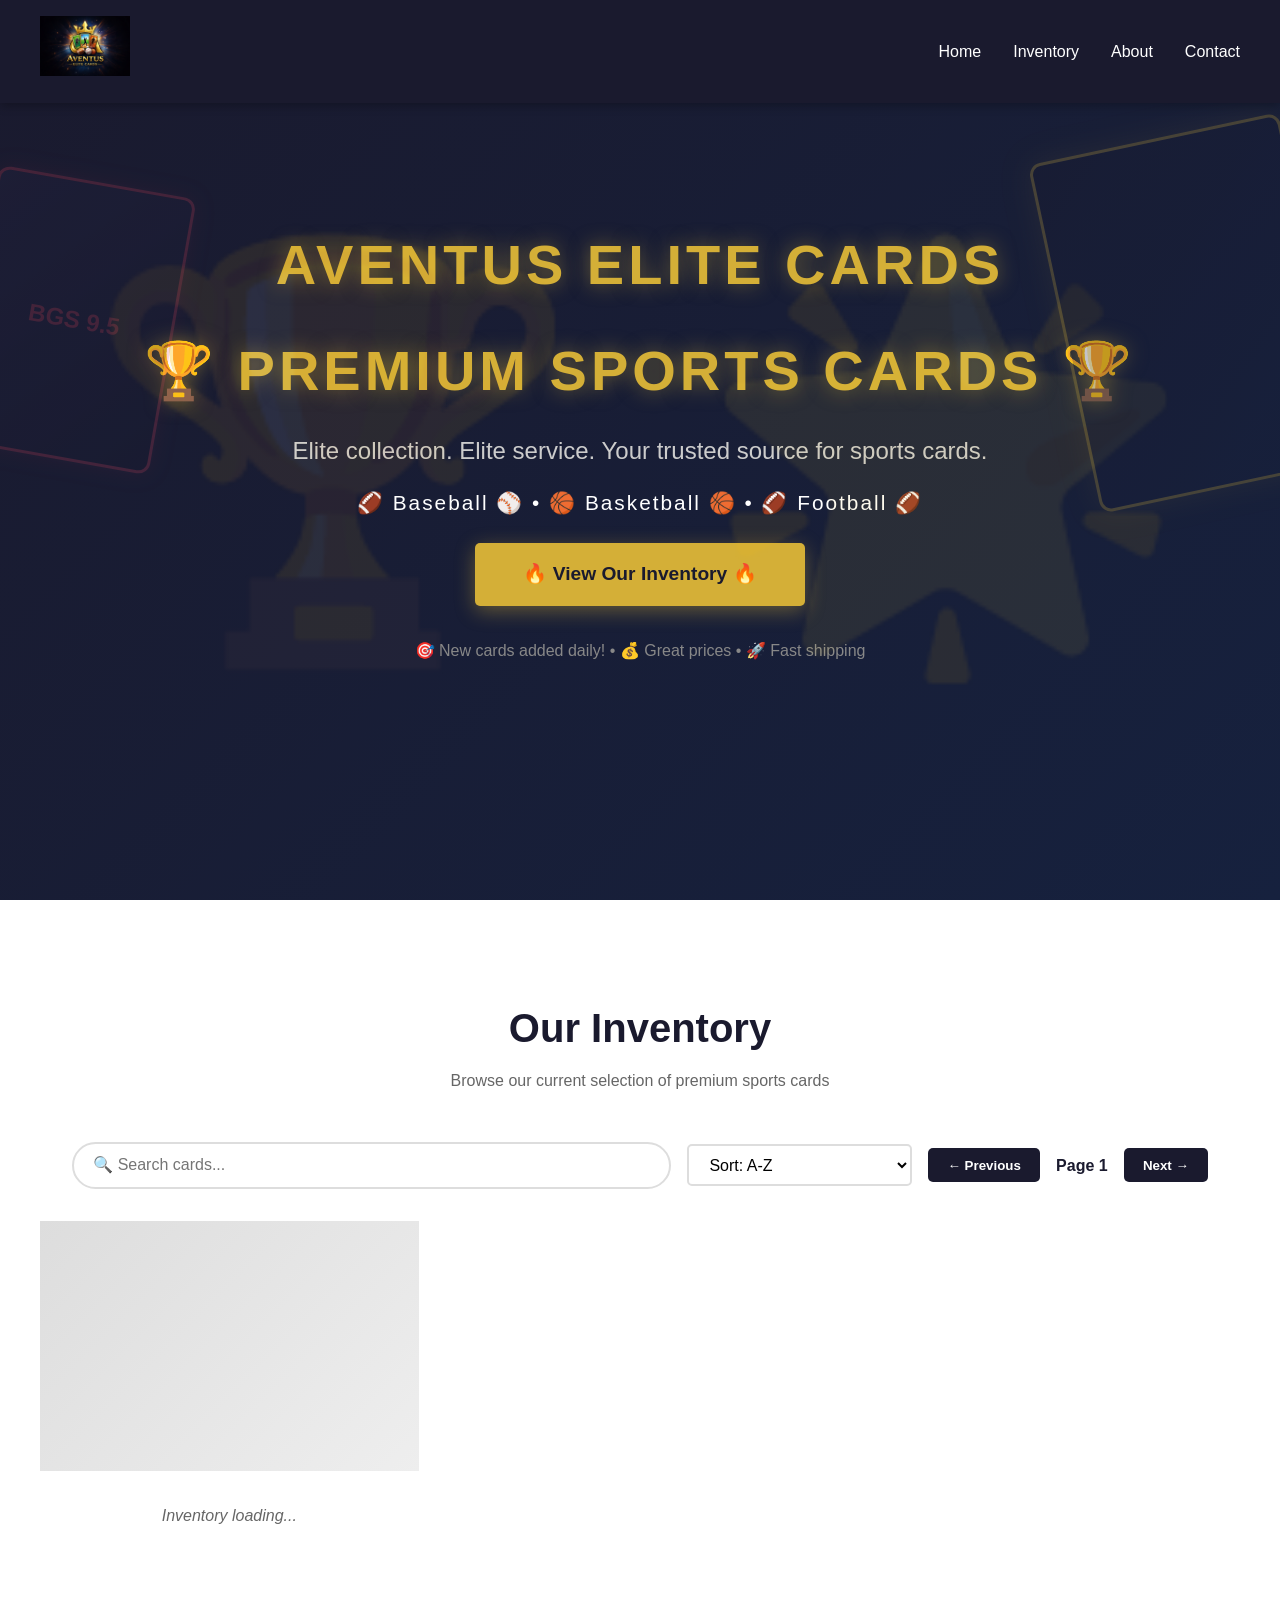
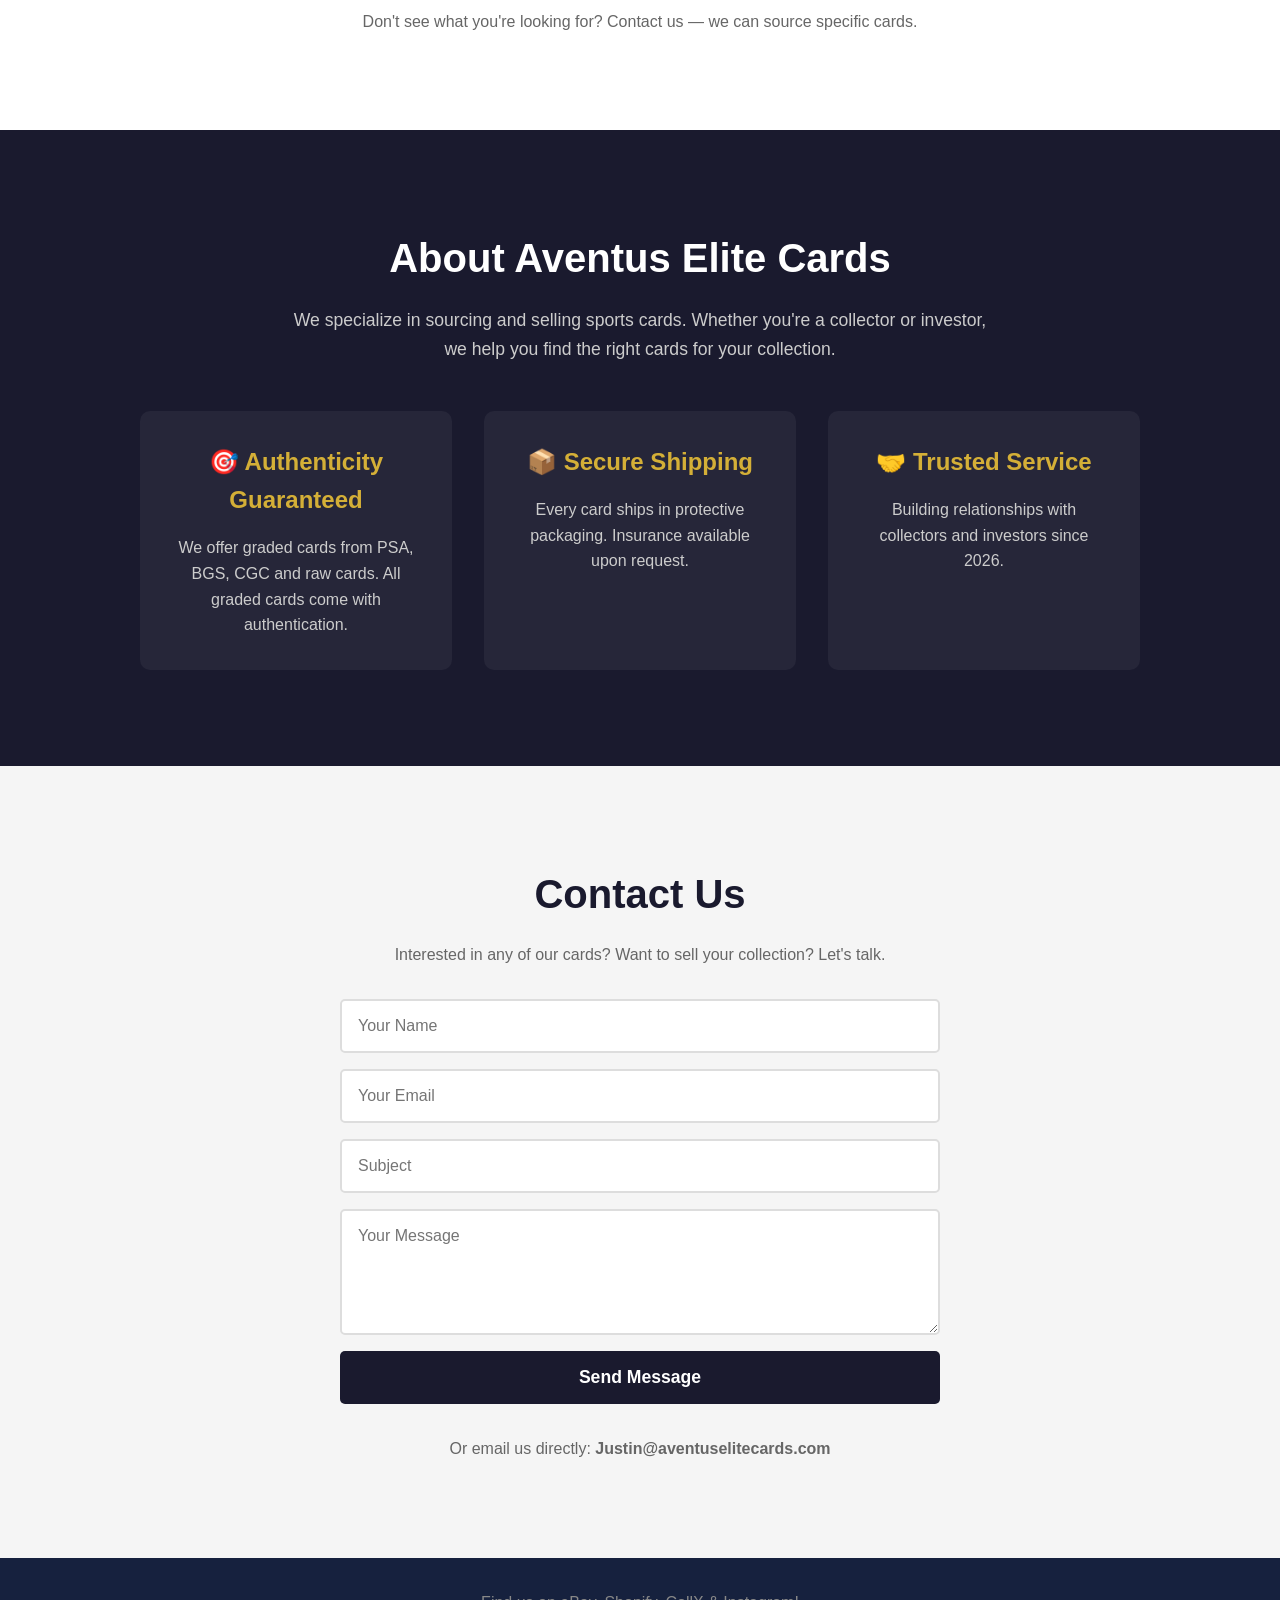
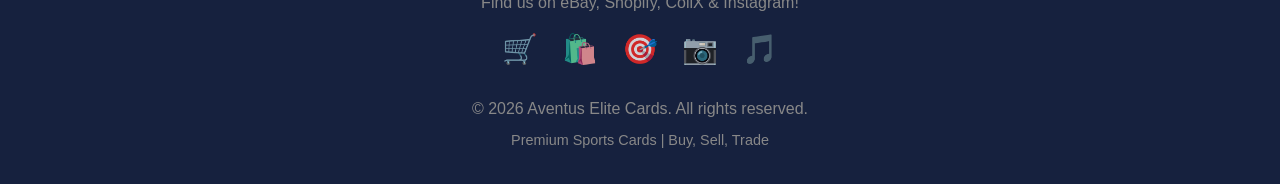
==== index.html @ d7e104c3 "Debug fetch status" ====
<!DOCTYPE html>
<html lang="en">
<head>
    <meta charset="UTF-8">
    <meta name="viewport" content="width=device-width, initial-scale=1.0">
    <title>Aventus Elite Cards | Premium Sports Card Inventory</title>
    <link rel="stylesheet" href="styles.css">
    <script>
      window.SHOPIFY_CONFIG = {
        domain: 'aventus-elite-cards.myshopify.com',
        token: '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'
      };
    </script>
</head>
<body>
    <header>
        <nav>
            <div class="logo"><img src="images/logo.png" alt="Aventus Elite Cards" style="height:60px;"></div>
            <ul class="nav-links">
                <li><a href="#home">Home</a></li>
                <li><a href="#inventory">Inventory</a></li>
                <li><a href="#about">About</a></li>
                <li><a href="#contact">Contact</a></li>
            </ul>
        </nav>
    </header>

    <section id="home" class="hero">
        <div class="hero-PSA-slabs"></div>
        <div class="hero-content">
            <h1>Aventus Elite Cards</h1>
            <h1>🏆 Premium Sports Cards 🏆</h1>
            <p>Elite collection. Elite service. Your trusted source for sports cards.</p>
            <p class="hero-tagline">🏈 Baseball ⚾ • 🏀 Basketball 🏀 • 🏈 Football 🏈</p>
            <a href="#inventory" class="cta-button">🔥 View Our Inventory 🔥</a>
            <p class="hero-note">🎯 New cards added daily! • 💰 Great prices • 🚀 Fast shipping</p>
        </div>
    </section>

    <!--_scores-section>
        <h2>⚾ Today's MLB Scores</h2>
        <div class="scores-embed">
            <iframe src="https://www.espn.com/espn embed/_/sport/MLB" 
                    style="width:100%;height:400px;border:none;" 
                    scrolling="no"
                    title="MLB Scores"></iframe>
        </div>
    </section-->

    <section id="inventory" class="inventory">
        <h2>Our Inventory</h2>
        <p class="section-subtitle">Browse our current selection of premium sports cards</p>
        
        <div class="inventory-controls">
            <input type="text" id="search-input" class="search-input" placeholder="🔍 Search cards...">
            <select id="sort-select" class="sort-select">
                <option value="name">Sort: A-Z</option>
                <option value="name-desc">Sort: Z-A</option>
                <option value="price">Sort: Price: Low to High</option>
                <option value="price-desc">Sort: Price: High to Low</option>
            </select>
            <div class="pagination">
                <button id="prev-page" class="page-btn">← Previous</button>
                <span id="page-info">Page 1</span>
                <button id="next-page" class="page-btn">Next →</button>
            </div>
        </div>
        
        <div class="inventory-grid" id="inventory-grid">
            <div class="card-placeholder">
                <div class="card-image"></div>
                <p class="coming-soon">Inventory loading...</p>
            </div>
        </div>
        
        <p class="inventory-note">Don't see what you're looking for? Contact us — we can source specific cards.</p>
    </section>

    <section id="about" class="about">
        <h2>About Aventus Elite Cards</h2>
        <p>We specialize in sourcing and selling sports cards. Whether you're a collector or investor, we help you find the right cards for your collection.</p>
        
        <div class="features">
            <div class="feature">
                <h3>🎯 Authenticity Guaranteed</h3>
                <p>We offer graded cards from PSA, BGS, CGC and raw cards. All graded cards come with authentication.</p>
            </div>
            <div class="feature">
                <h3>📦 Secure Shipping</h3>
                <p>Every card ships in protective packaging. Insurance available upon request.</p>
            </div>
            <div class="feature">
                <h3>🤝 Trusted Service</h3>
                <p>Building relationships with collectors and investors since 2026.</p>
            </div>
        </div>
    </section>

    <section id="contact" class="contact">
        <h2>Contact Us</h2>
        <p>Interested in any of our cards? Want to sell your collection? Let's talk.</p>
        
        <form class="contact-form" id="contact-form">
            <input type="text" name="name" placeholder="Your Name" required>
            <input type="email" name="email" placeholder="Your Email" required>
            <input type="text" name="subject" placeholder="Subject" required>
            <textarea name="message" placeholder="Your Message" rows="5" required></textarea>
            <button type="submit" class="submit-button">Send Message</button>
        </form>
        
        <div class="contact-info">
            <p>Or email us directly: <strong>Justin@aventuselitecards.com</strong></p>
        </div>
    </section>

    <footer>
        <p style="margin-bottom:10px;">Find us on eBay, Shopify, CollX & Instagram!</p>
        <div class="social-links">
            <a href="https://ebay.com/usr/aventuselitecards" class="social-icon" title="eBay">🛒</a>
            <a href="https://aventus-elite-cards.myshopify.com" class="social-icon" title="Shopify">🛍️</a>
            <a href="https://collx.com/aventuselitecards" class="social-icon" title="CollX">🎯</a>
            <a href="https://instagram.com/aventuselitecards" class="social-icon" title="Instagram">📷</a>
            <a href="https://tiktok.com/@aventuselitecards" class="social-icon" title="TikTok">🎵</a>
        </div>
        <p>&copy; 2026 Aventus Elite Cards. All rights reserved.</p>
        <p class="footer-note">Premium Sports Cards | Buy, Sell, Trade</p>
    </footer>

    <script>
    // Variables for pagination and search
    var allProducts = [];
    var filteredProducts = [];
    var productsPerPage = 50;
    var currentPage = 1;
    
    // Fetch from Netlify function
    fetch('/.netlify/functions/shopify')
    .then(function(response) { 
        console.log('Response status:', response.status);
        return response.json(); 
    })
    .then(function(data) {
        allProducts = data.products || [];
        filteredProducts = allProducts;
        console.log('Loaded', allProducts.length, 'products');
        displayProducts(currentPage);
    })
    .catch(function(err) {
        console.error('Error:', err);
    });
    
    // Connect the search box in HTML to the search function
    document.getElementById('search-input').addEventListener('input', function(e) {
        searchProducts(e.target.value);
    });
    
    // Connect sort dropdown
    document.getElementById('sort-select').addEventListener('change', function(e) {
        sortProducts(e.target.value);
    });
    
    // Connect pagination buttons
    document.getElementById('prev-page').addEventListener('click', function() {
        if (currentPage > 1) {
            currentPage--;
            displayProducts(currentPage);
        }
    });
    
    document.getElementById('next-page').addEventListener('click', function() {
        var totalPages = Math.ceil(filteredProducts.length / productsPerPage);
        if (currentPage < totalPages) {
            currentPage++;
            displayProducts(currentPage);
        }
    });
    
    function sortProducts(sortType) {
        if (sortType === 'name') {
            filteredProducts.sort(function(a, b) { return a.title.localeCompare(b.title); });
        } else if (sortType === 'name-desc') {
            filteredProducts.sort(function(a, b) { return b.title.localeCompare(a.title); });
        } else if (sortType === 'price') {
            filteredProducts.sort(function(a, b) { return parseFloat(a.variants[0].price) - parseFloat(b.variants[0].price); });
        } else if (sortType === 'price-desc') {
            filteredProducts.sort(function(a, b) { return parseFloat(b.variants[0].price) - parseFloat(a.variants[0].price); });
        }
        currentPage = 1;
        displayProducts(currentPage);
    }
    
    function searchProducts(query) {
        query = query.toLowerCase();
        if (!query) {
            filteredProducts = allProducts;
        } else {
            filteredProducts = allProducts.filter(function(p) {
                return p.title.toLowerCase().includes(query);
            });
        }
        currentPage = 1;
        displayProducts(currentPage);
    }
    
    function displayProducts(page) {
        var grid = document.getElementById('inventory-grid');
        if (!grid || filteredProducts.length === 0) {
            if (grid) grid.innerHTML = '<p>No products found.</p>';
            return;
        }
        
        var start = (page - 1) * productsPerPage;
        var end = start + productsPerPage;
        var pageProducts = filteredProducts.slice(start, end);
        var totalPages = Math.ceil(filteredProducts.length / productsPerPage);
        
        var html = '';
        
        // Products (use existing search box and buttons from HTML)
        html += pageProducts.map(function(p) {
            var imgUrl = p.images && p.images[0] ? p.images[0].src : '';
            var name = p.title || 'Unknown';
            var price = p.variants && p.variants[0] ? p.variants[0].price : '0';
            var link = 'https://aventus-elite-cards.myshopify.com/products/' + p.handle;
            return '<a href="' + link + '" target="_blank" style="display:block;margin:10px 0;padding:10px;border:1px solid #ccc;text-decoration:none;color:#333;">' +
                '<img src="' + imgUrl + '" alt="' + name + '" style="width:80px;vertical-align:middle;margin-right:10px;"> ' + name + ' - $' + price +
                '</a>';
        }).join('');
        
        grid.innerHTML = html;
        
        // Update page info display
        document.getElementById('page-info').textContent = 'Page ' + page + ' of ' + totalPages;
    }
    </script>
</body>
</html><!-- force deploy Sat Apr  4 23:25:50 UTC 2026 -->
---- styles.css ----
* {
    margin: 0;
    padding: 0;
    box-sizing: border-box;
}

:root {
    --primary: #1a1a2e;
    --secondary: #16213e;
    --accent: #e94560;
    --gold: #d4af37;
    --light: #f5f5f5;
    --text: #333;
}

body {
    font-family: 'Segoe UI', Tahoma, Geneva, Verdana, sans-serif;
    line-height: 1.6;
    color: var(--text);
    background: var(--light);
}

/* Header */
header {
    background: var(--primary);
    padding: 1rem 2rem;
    position: fixed;
    width: 100%;
    top: 0;
    z-index: 1000;
    box-shadow: 0 2px 10px rgba(0,0,0,0.3);
}

nav {
    max-width: 1200px;
    margin: 0 auto;
    display: flex;
    justify-content: space-between;
    align-items: center;
}

.logo {
    font-size: 1.5rem;
    font-weight: bold;
    color: var(--gold);
    text-transform: uppercase;
    letter-spacing: 2px;
}

.nav-links {
    display: flex;
    list-style: none;
    gap: 2rem;
}

.nav-links a {
    color: white;
    text-decoration: none;
    font-weight: 500;
    transition: color 0.3s;
}

.nav-links a:hover {
    color: var(--gold);
}

/* Hero Section */
.hero {
    height: 100vh;
    background: linear-gradient(135deg, var(--primary) 0%, var(--secondary) 100%);
    display: flex;
    align-items: center;
    justify-content: center;
    text-align: center;
    padding: 0 2rem;
    position: relative;
    overflow: hidden;
}

.hero::before {
    content: "🃏 ⚾ 🏀 🏈 🎯 🏆 🌟 📦 🔒 ✅ 🏅 ⭐";
    position: absolute;
    top: 50%;
    left: 50%;
    transform: translate(-50%, -50%);
    font-size: 25rem;
    opacity: 0.08;
    white-space: nowrap;
    animation: float 30s linear infinite;
}

.hero::after {
    content: "";
    position: absolute;
    top: 15%;
    right: -3%;
    width: 250px;
    height: 350px;
    background: linear-gradient(135deg, #1a1a2e 0%, #16213e 100%);
    border: 3px solid #d4af37;
    border-radius: 12px;
    transform: rotate(-12deg);
    opacity: 0.25;
    box-shadow: 0 0 30px rgba(212, 175, 55, 0.3);
}

.hero-PSA-slabs {
    position: absolute;
    top: 20%;
    left: -2%;
    width: 200px;
    height: 280px;
    background: linear-gradient(135deg, #2a2a4e 0%, #1a1a2e 100%);
    border: 3px solid #e94560;
    border-radius: 12px;
    transform: rotate(10deg);
    opacity: 0.2;
    box-shadow: 0 0 20px rgba(233, 69, 96, 0.3);
}

.hero-PSA-slabs::before {
    content: "BGS 9.5";
    position: absolute;
    top: 50%;
    left: 50%;
    transform: translate(-50%, -50%);
    color: #e94560;
    font-size: 1.5rem;
    font-weight: bold;
    font-family: Arial, sans-serif;
}

.hero::after::before {
    content: "PSA 10";
    position: absolute;
    top: 50%;
    left: 50%;
    transform: translate(-50%, -50%);
    color: #d4af37;
    font-size: 2rem;
    font-weight: bold;
    font-family: Arial, sans-serif;
}

@keyframes float {
    0% { transform: translate(-50%, -50%) rotate(0deg); }
    100% { transform: translate(-50%, -50%) rotate(360deg); }
}

.hero-content h1 {
    font-size: 3.5rem;
    color: var(--gold);
    margin-bottom: 1rem;
    text-transform: uppercase;
    letter-spacing: 4px;
    text-shadow: 0 0 20px rgba(212, 175, 55, 0.5);
    animation: glow 2s ease-in-out infinite alternate;
}

@keyframes glow {
    from { text-shadow: 0 0 10px rgba(212, 175, 55, 0.5); }
    to { text-shadow: 0 0 30px rgba(212, 175, 55, 0.9), 0 0 50px rgba(212, 175, 55, 0.3); }
}

.hero-content p {
    font-size: 1.5rem;
    color: #ccc;
    margin-bottom: 1rem;
}

.hero-tagline {
    font-size: 1.3rem !important;
    color: #fff !important;
    margin-bottom: 1.5rem !important;
    letter-spacing: 2px;
}

.hero-note {
    font-size: 1rem !important;
    color: #888 !important;
    margin-top: 2rem !important;
}

.cta-button {
    display: inline-block;
    padding: 1rem 3rem;
    background: linear-gradient(135deg, var(--gold) 0%, #b8962e 100%);
    color: var(--primary) !important;
    text-decoration: none;
    font-weight: bold;
    font-size: 1.3rem;
    border-radius: 50px;
    transition: all 0.3s;
    box-shadow: 0 5px 20px rgba(212, 175, 55, 0.4);
    animation: pulse 2s ease-in-out infinite;
}

@keyframes pulse {
    0%, 100% { transform: scale(1); }
    50% { transform: scale(1.05); }
}

.cta-button:hover {
    transform: scale(1.1) !important;
    box-shadow: 0 15px 40px rgba(212, 175, 55, 0.6) !important;
}

.cta-button {
    display: inline-block;
    padding: 1rem 3rem;
    background: var(--gold);
    color: var(--primary);
    text-decoration: none;
    font-weight: bold;
    font-size: 1.2rem;
    border-radius: 5px;
    transition: transform 0.3s, box-shadow 0.3s;
}

.cta-button:hover {
    transform: translateY(-3px);
    box-shadow: 0 10px 30px rgba(212, 175, 55, 0.4);
}

/* Featured Section */
.featured {
    padding: 6rem 2rem;
    background: linear-gradient(135deg, #1a1a2e 0%, #16213e 100%);
    color: white;
}

.featured h2 {
    text-align: center;
    font-size: 2.5rem;
    color: var(--gold);
    margin-bottom: 0.5rem;
}

.featured-grid {
    max-width: 1200px;
    margin: 0 auto;
    display: grid;
    grid-template-columns: repeat(auto-fill, minmax(300px, 1fr));
    gap: 2rem;
}

.featured-card {
    position: relative;
    background: linear-gradient(145deg, #2a2a4e, #1a1a2e);
    border: 2px solid var(--gold);
    box-shadow: 0 10px 40px rgba(212, 175, 55, 0.3);
}

.featured-card:hover {
    transform: translateY(-15px) scale(1.02);
    box-shadow: 0 20px 60px rgba(212, 175, 55, 0.5);
}

.featured-badge {
    position: absolute;
    top: 10px;
    right: 10px;
    background: linear-gradient(135deg, #d4af37, #b8962e);
    color: #1a1a2e;
    padding: 0.5rem 1rem;
    border-radius: 20px;
    font-weight: bold;
    font-size: 0.8rem;
    z-index: 10;
    animation: shimmer 2s infinite;
}

@keyframes shimmer {
    0%, 100% { box-shadow: 0 0 10px rgba(212, 175, 55, 0.5); }
    50% { box-shadow: 0 0 25px rgba(212, 175, 55, 0.9); }
}

.featured-grade {
    background: linear-gradient(135deg, #d4af37, #b8962e) !important;
    color: #1a1a2e !important;
}

.featured-price {
    font-size: 1.8rem !important;
    color: var(--gold) !important;
    text-shadow: 0 0 10px rgba(212, 175, 55, 0.5);
}

/* Inventory Section */
.inventory {
    padding: 6rem 2rem;
    background: white;
}

.inventory h2 {
    text-align: center;
    font-size: 2.5rem;
    color: var(--primary);
    margin-bottom: 0.5rem;
}

.section-subtitle {
    text-align: center;
    color: #666;
    margin-bottom: 3rem;
}

.inventory-grid {
    max-width: 1200px;
    margin: 0 auto;
    display: grid;
    grid-template-columns: repeat(auto-fill, minmax(280px, 1fr));
    gap: 2rem;
}

.card-item {
    background: var(--light);
    border-radius: 10px;
    overflow: hidden;
    box-shadow: 0 5px 20px rgba(0,0,0,0.1);
    transition: all 0.3s ease;
    cursor: pointer;
}

.card-item:hover {
    transform: translateY(-10px) scale(1.02);
    box-shadow: 0 15px 40px rgba(0,0,0,0.2);
}

.card-item:hover .card-image img {
    transform: scale(1.1);
}

.card-image img {
    transition: transform 0.3s ease;
}

.card-image {
    height: 250px;
    background: linear-gradient(135deg, #ddd 0%, #eee 100%);
    display: flex;
    align-items: center;
    justify-content: center;
    font-size: 3rem;
    color: #999;
    overflow: hidden;
}

.card-image img {
    max-width: 100%;
    max-height: 100%;
    width: auto;
    height: auto;
    object-fit: contain;
    padding: 15px;
    box-sizing: border-box;
}

.card-team {
    font-size: 0.85rem;
    color: #666;
    margin-bottom: 0.25rem;
}

.card-info {
    padding: 1.5rem;
}

.card-info h3 {
    font-size: 1.1rem;
    color: var(--primary);
    margin-bottom: 0.5rem;
}

.card-grade {
    display: inline-block;
    padding: 0.25rem 0.75rem;
    background: var(--gold);
    color: var(--primary);
    font-weight: bold;
    font-size: 0.9rem;
    border-radius: 3px;
    margin-bottom: 0.5rem;
}

.card-price {
    font-size: 1.3rem;
    color: var(--accent);
    font-weight: bold;
}

.coming-soon {
    text-align: center;
    padding: 2rem;
    color: #666;
    font-style: italic;
}

.inventory-note {
    text-align: center;
    margin-top: 3rem;
    color: #666;
}

/* About Section */
.about {
    padding: 6rem 2rem;
    background: var(--primary);
    color: white;
}

.about h2 {
    text-align: center;
    font-size: 2.5rem;
    margin-bottom: 1rem;
}

.about > p {
    text-align: center;
    max-width: 700px;
    margin: 0 auto 3rem;
    font-size: 1.1rem;
    color: #ccc;
}

.features {
    max-width: 1000px;
    margin: 0 auto;
    display: grid;
    grid-template-columns: repeat(auto-fit, minmax(250px, 1fr));
    gap: 2rem;
}

.feature {
    text-align: center;
    padding: 2rem;
    background: rgba(255,255,255,0.05);
    border-radius: 10px;
}

.feature h3 {
    font-size: 1.5rem;
    margin-bottom: 1rem;
    color: var(--gold);
}

.feature p {
    color: #ccc;
}

/* Contact Section */
.contact {
    padding: 6rem 2rem;
    background: var(--light);
}

.contact h2 {
    text-align: center;
    font-size: 2.5rem;
    color: var(--primary);
    margin-bottom: 1rem;
}

.contact > p {
    text-align: center;
    color: #666;
    margin-bottom: 2rem;
}

.contact-form {
    max-width: 600px;
    margin: 0 auto;
    display: flex;
    flex-direction: column;
    gap: 1rem;
}

.contact-form input,
.contact-form textarea {
    padding: 1rem;
    border: 2px solid #ddd;
    border-radius: 5px;
    font-size: 1rem;
    font-family: inherit;
}

.contact-form input:focus,
.contact-form textarea:focus {
    outline: none;
    border-color: var(--gold);
}

.submit-button {
    padding: 1rem 2rem;
    background: var(--primary);
    color: white;
    border: none;
    font-size: 1.1rem;
    font-weight: bold;
    border-radius: 5px;
    cursor: pointer;
    transition: background 0.3s;
}

.submit-button:hover {
    background: var(--accent);
}

.contact-info {
    text-align: center;
    margin-top: 2rem;
    color: #666;
}

/* Footer */
footer {
    background: var(--secondary);
    color: #888;
    text-align: center;
    padding: 2rem;
}

.footer-note {
    margin-top: 0.5rem;
    font-size: 0.9rem;
}

/* Social Links */
.social-links {
    display: flex;
    justify-content: center;
    gap: 1.5rem;
    margin-bottom: 1.5rem;
}

.social-icon {
    font-size: 1.8rem;
    text-decoration: none;
    transition: transform 0.3s, opacity 0.3s;
    opacity: 0.8;
}

.social-icon:hover {
    transform: scale(1.3);
    opacity: 1;
}

/* Shopify Buy Button */
.shopify-button {
    display: block;
    width: 100%;
    padding: 0.6rem 1rem;
    margin-top: 0.8rem;
    background: #96bf48;
    color: white !important;
    text-align: center;
    text-decoration: none;
    font-weight: bold;
    border-radius: 5px;
    transition: background 0.3s;
}

.shopify-button:hover {
    background: #7ba33a;
}

.featured .shopify-button {
    background: var(--gold);
    color: var(--primary) !important;
}

.featured .shopify-button:hover {
    background: #b8962e;
}

/* Mobile Responsive */
@media (max-width: 768px) {
    .hero-content h1 {
        font-size: 2.5rem;
    }
    
    .nav-links {
        display: none;
    }
    
    .features {
        grid-template-columns: 1fr;
    }
}
/* Inventory Controls */
.inventory-controls {
    max-width: 1200px;
    margin: 0 auto 2rem;
    display: flex;
    justify-content: space-between;
    align-items: center;
    flex-wrap: wrap;
    gap: 1rem;
    padding: 0 2rem;
}

.search-input {
    flex: 1;
    min-width: 250px;
    padding: 0.8rem 1.2rem;
    font-size: 1rem;
    border: 2px solid #ddd;
    border-radius: 25px;
    outline: none;
    transition: border-color 0.3s;
}

.search-input:focus {
    border-color: var(--gold);
}

.pagination {
    display: flex;
    align-items: center;
    gap: 1rem;
}

.page-btn {
    padding: 0.6rem 1.2rem;
    background: var(--primary);
    color: white;
    border: none;
    border-radius: 5px;
    cursor: pointer;
    font-weight: bold;
    transition: background 0.3s;
}

.page-btn:hover {
    background: var(--accent);
}

.page-btn:disabled {
    background: #ccc;
    cursor: not-allowed;
}

#page-info {
    font-weight: bold;
    color: var(--primary);
}

/* Sort Select */
.sort-select {
    padding: 0.6rem 1rem;
    font-size: 1rem;
    border: 2px solid #ddd;
    border-radius: 5px;
    background: white;
    cursor: pointer;
    outline: none;
}

.sort-select:focus {
    border-color: var(--gold);
}

/* Scores Section */
.scores-section {
    padding: 4rem 2rem;
    background: linear-gradient(135deg, #1a1a2e, #16213e);
    color: white;
    text-align: center;
}

.scores-section h2 {
    margin-bottom: 1rem;
    color: var(--gold);
}

.scores-embed {
    max-width: 800px;
    margin: 0 auto;
    border-radius: 10px;
    overflow: hidden;
    background: white;
}
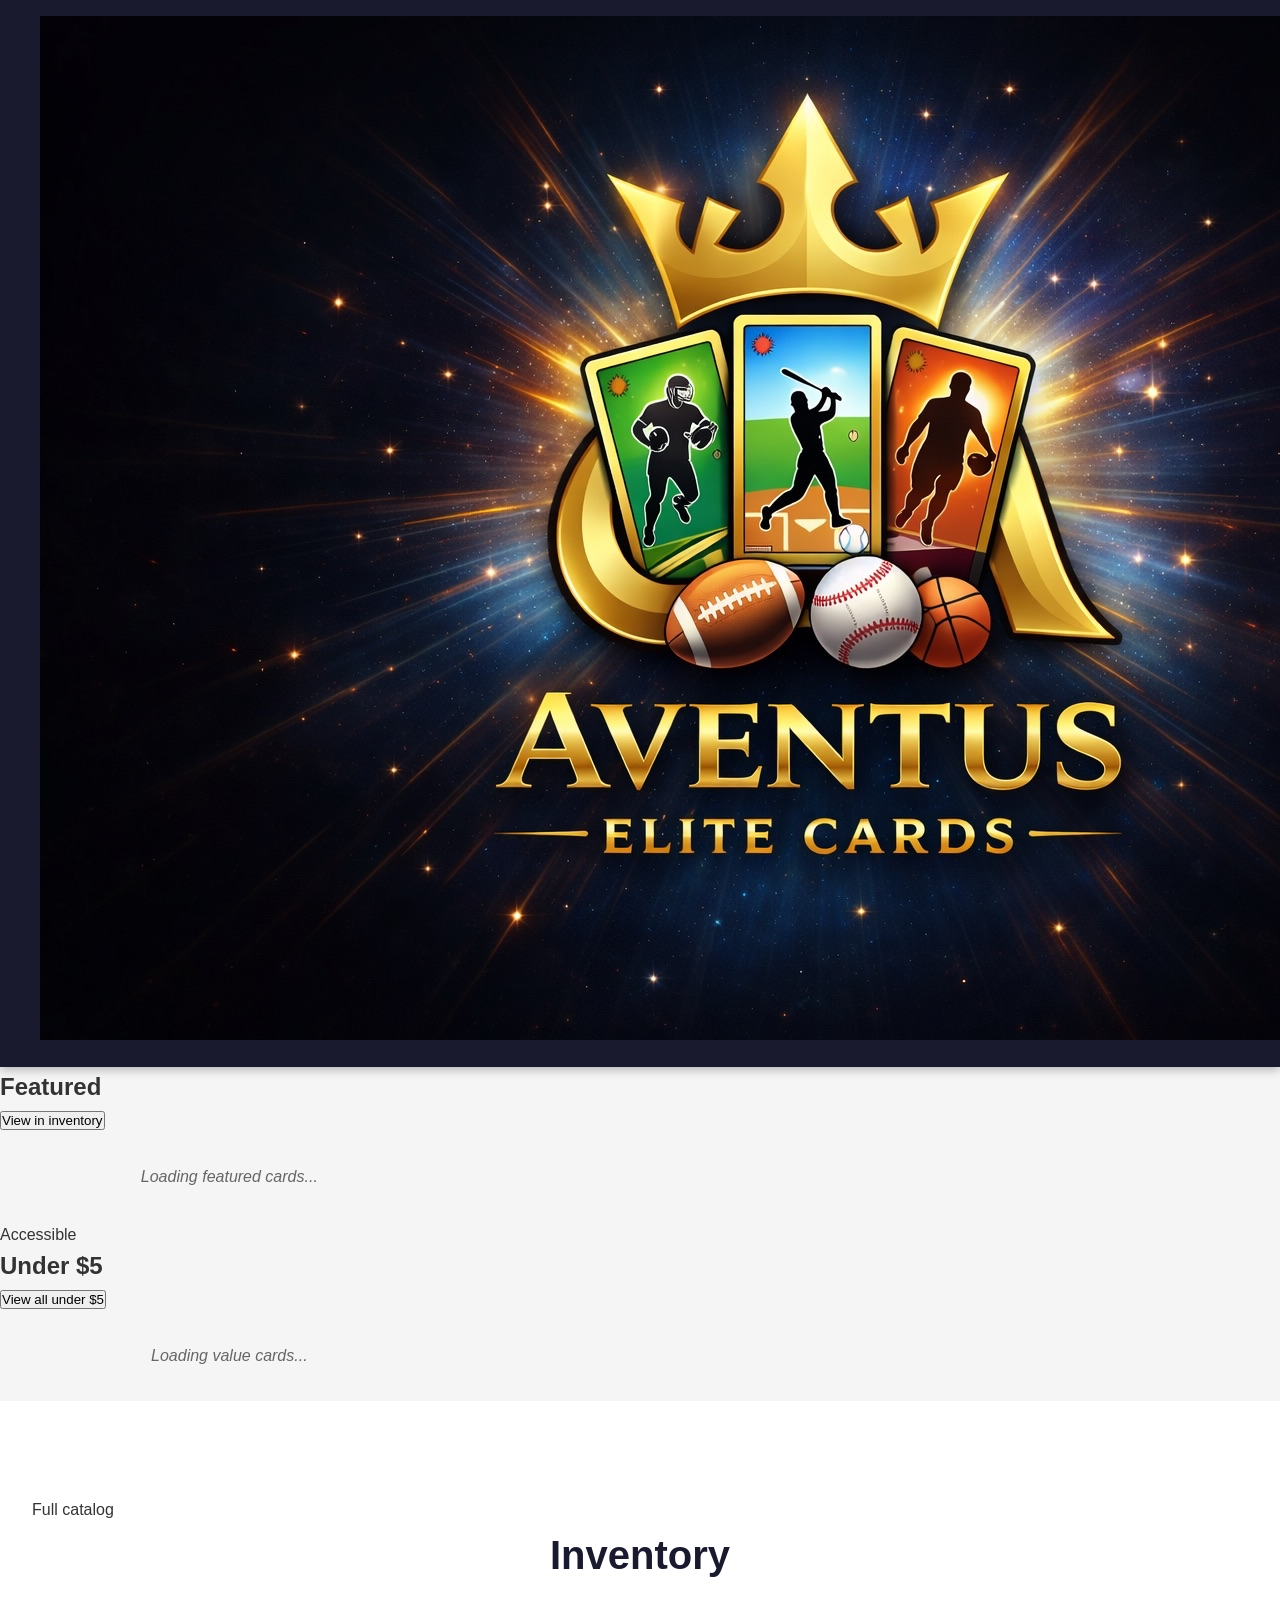
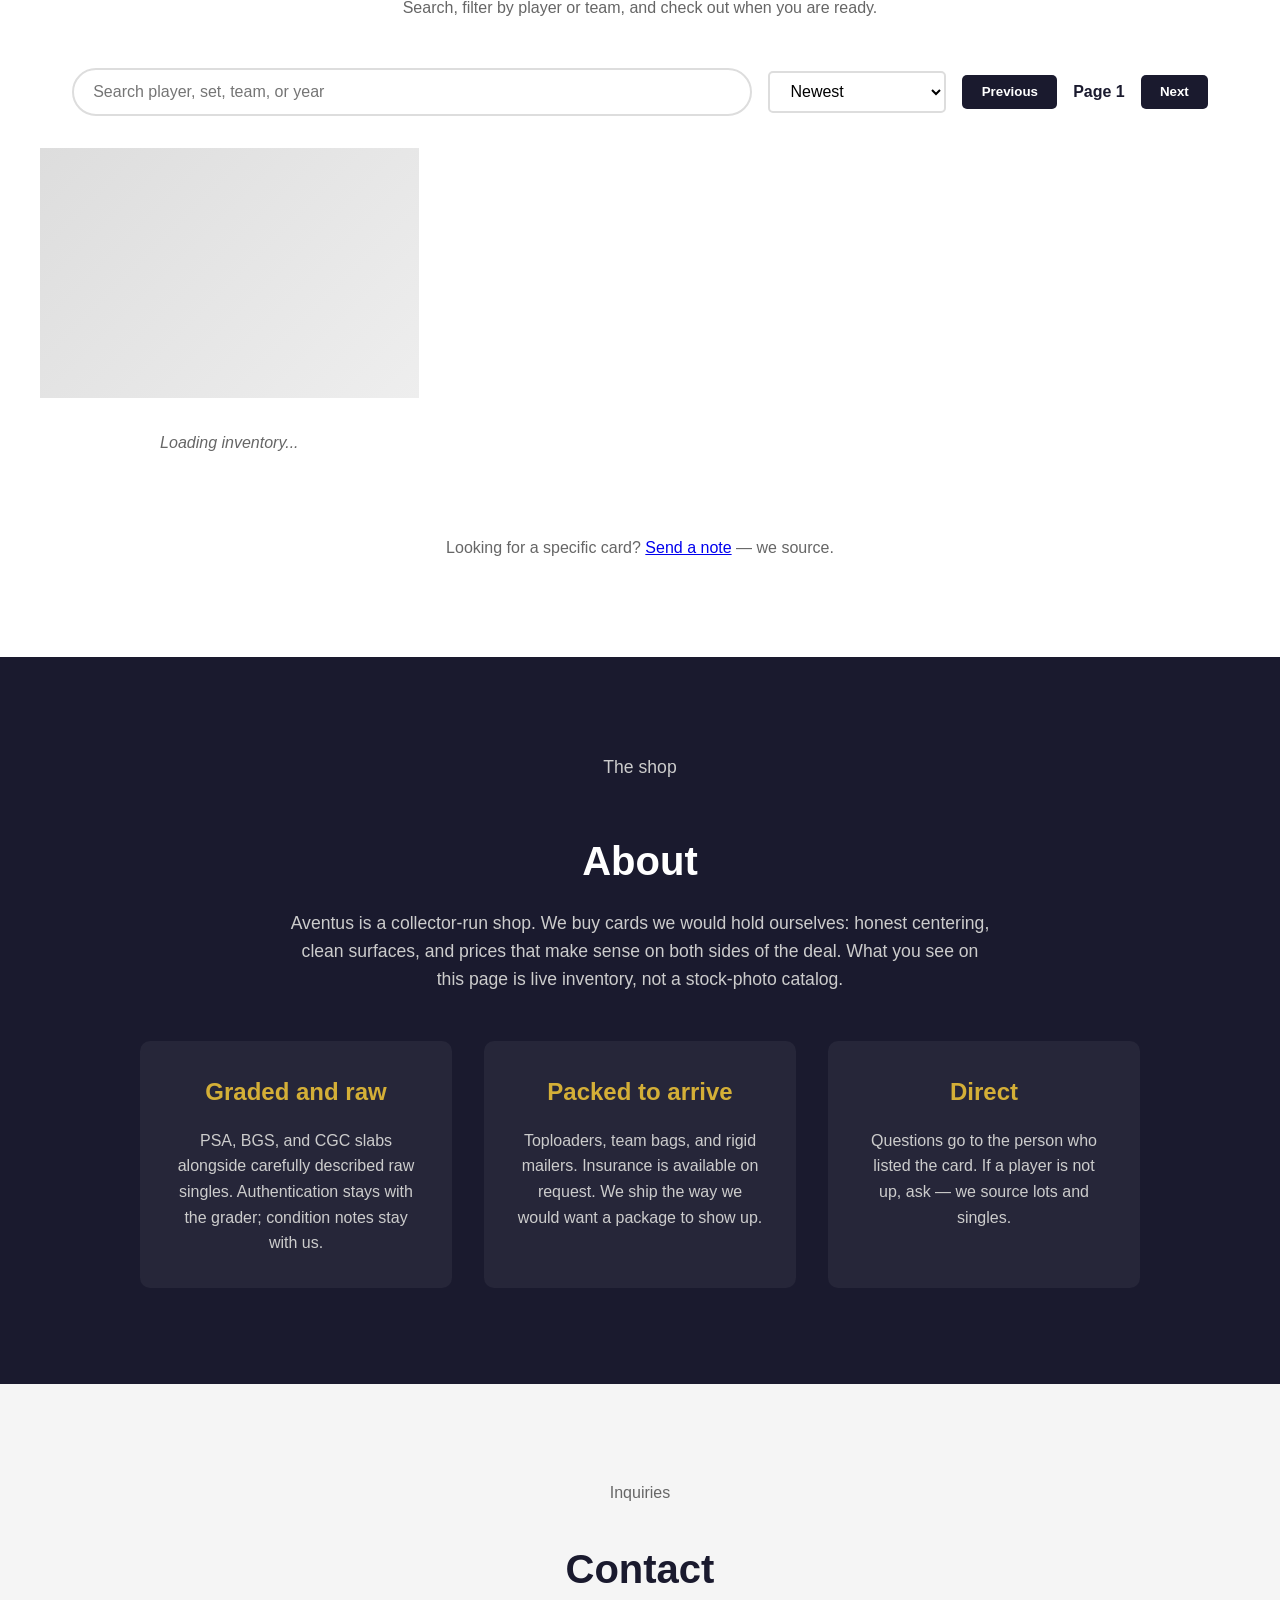
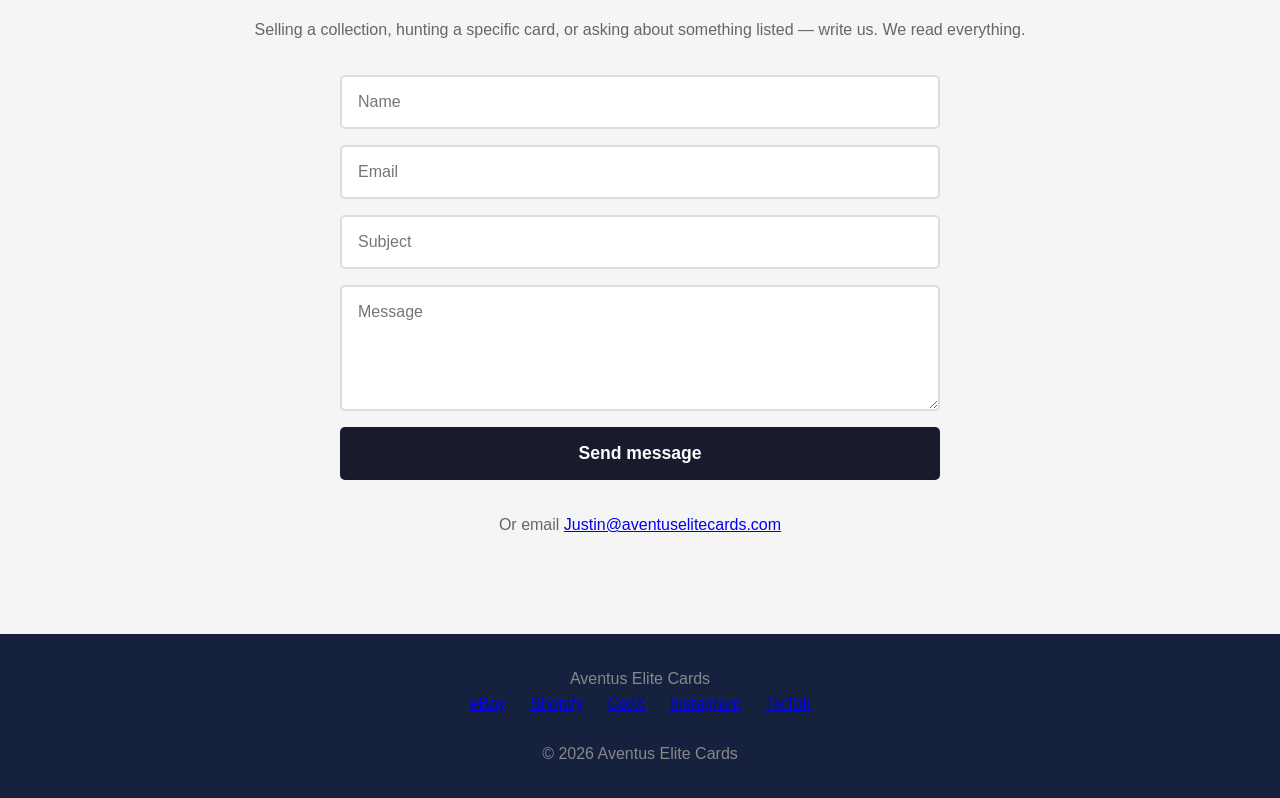
==== commit 814a2825: "Remove leaked Shopify token and rebuild storefront markup" ====
--- a/index.html
+++ b/index.html
@@ -3,21 +3,20 @@
 <head>
     <meta charset="UTF-8">
     <meta name="viewport" content="width=device-width, initial-scale=1.0">
-    <title>Aventus Elite Cards | Premium Sports Card Inventory</title>
+    <title>Aventus Elite Cards</title>
+    <meta name="description" content="Aventus Elite Cards — graded and raw sports cards. Browse live inventory and check out through Shopify.">
+    <link rel="preconnect" href="https://fonts.googleapis.com">
+    <link rel="preconnect" href="https://fonts.gstatic.com" crossorigin>
+    <link href="https://fonts.googleapis.com/css2?family=Cormorant+Garamond:wght@500;600;700&family=Outfit:wght@300;400;500;600&display=swap" rel="stylesheet">
     <link rel="stylesheet" href="styles.css">
-    <script>
-      window.SHOPIFY_CONFIG = {
-        domain: 'aventus-elite-cards.myshopify.com',
-        token: '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'
-      };
-    </script>
+    <link rel="icon" href="images/logo.png">
 </head>
 <body>
     <header>
         <nav>
-            <div class="logo"><img src="images/logo.png" alt="Aventus Elite Cards" style="height:60px;"></div>
+            <a class="logo" href="#home"><img src="images/logo.png" alt="Aventus Elite Cards"></a>
             <ul class="nav-links">
-                <li><a href="#home">Home</a></li>
+                <li><a href="#featured">Featured</a></li>
                 <li><a href="#inventory">Inventory</a></li>
                 <li><a href="#about">About</a></li>
                 <li><a href="#contact">Contact</a></li>
@@ -26,212 +25,131 @@
     </header>
 
     <section id="home" class="hero">
-        <div class="hero-PSA-slabs"></div>
         <div class="hero-content">
+            <img class="hero-logo" src="images/logo.png" alt="">
+            <p class="eyebrow">Collector-run · Graded and raw</p>
             <h1>Aventus Elite Cards</h1>
-            <h1>🏆 Premium Sports Cards 🏆</h1>
-            <p>Elite collection. Elite service. Your trusted source for sports cards.</p>
-            <p class="hero-tagline">🏈 Baseball ⚾ • 🏀 Basketball 🏀 • 🏈 Football 🏈</p>
-            <a href="#inventory" class="cta-button">🔥 View Our Inventory 🔥</a>
-            <p class="hero-note">🎯 New cards added daily! • 💰 Great prices • 🚀 Fast shipping</p>
+            <p class="lede">Sports cards sourced with a collector's eye. Listed clearly, priced honestly, packed like they matter.</p>
+            <a href="#inventory" class="cta-button">Browse inventory</a>
         </div>
     </section>
 
-    <!--_scores-section>
-        <h2>⚾ Today's MLB Scores</h2>
-        <div class="scores-embed">
-            <iframe src="https://www.espn.com/espn embed/_/sport/MLB" 
-                    style="width:100%;height:400px;border:none;" 
-                    scrolling="no"
-                    title="MLB Scores"></iframe>
+    <section class="notify" id="notify">
+        <form id="notify-form" class="notify-form">
+            <div>
+                <p class="eyebrow">New drops</p>
+                <h2>Get notified when new cards hit the shop</h2>
+                <p>Leave your email. We will write you when fresh inventory is listed — no fake list, it goes straight to the shop.</p>
+            </div>
+            <div class="notify-row">
+                <input type="email" name="email" placeholder="Email address" required>
+                <button type="submit" class="submit-button">Notify me</button>
+            </div>
+        </form>
+    </section>
+
+    <section id="featured" class="rail">
+        <div class="rail-head">
+            <div>
+                <p class="eyebrow">High-end</p>
+                <h2>Featured</h2>
+            </div>
+            <button type="button" class="text-link" id="view-featured" data-filter="featured">View in inventory</button>
         </div>
-    </section-->
+        <div class="inventory-grid rail-grid" id="featured-grid">
+            <p class="coming-soon">Loading featured cards...</p>
+        </div>
+    </section>
+
+    <section id="value" class="rail rail-alt">
+        <div class="rail-head">
+            <div>
+                <p class="eyebrow">Accessible</p>
+                <h2>Under $5</h2>
+            </div>
+            <button type="button" class="text-link" id="view-value" data-filter="under5">View all under $5</button>
+        </div>
+        <div class="inventory-grid rail-grid" id="value-grid">
+            <p class="coming-soon">Loading value cards...</p>
+        </div>
+    </section>
 
     <section id="inventory" class="inventory">
-        <h2>Our Inventory</h2>
-        <p class="section-subtitle">Browse our current selection of premium sports cards</p>
-        
+        <p class="eyebrow">Full catalog</p>
+        <h2>Inventory</h2>
+        <p class="section-subtitle">Search, filter by player or team, and check out when you are ready. <span id="catalog-count" class="catalog-count"></span></p>
+        <div class="chips" id="browse-chips" hidden></div>
         <div class="inventory-controls">
-            <input type="text" id="search-input" class="search-input" placeholder="🔍 Search cards...">
+            <input type="text" id="search-input" class="search-input" placeholder="Search player, set, team, or year" autocomplete="off">
             <select id="sort-select" class="sort-select">
-                <option value="name">Sort: A-Z</option>
-                <option value="name-desc">Sort: Z-A</option>
-                <option value="price">Sort: Price: Low to High</option>
-                <option value="price-desc">Sort: Price: High to Low</option>
+                <option value="newest" selected>Newest</option>
+                <option value="name">Name, A-Z</option>
+                <option value="name-desc">Name, Z-A</option>
+                <option value="price">Price, low to high</option>
+                <option value="price-desc">Price, high to low</option>
             </select>
             <div class="pagination">
-                <button id="prev-page" class="page-btn">← Previous</button>
+                <button id="prev-page" class="page-btn" type="button">Previous</button>
                 <span id="page-info">Page 1</span>
-                <button id="next-page" class="page-btn">Next →</button>
+                <button id="next-page" class="page-btn" type="button">Next</button>
             </div>
         </div>
-        
         <div class="inventory-grid" id="inventory-grid">
             <div class="card-placeholder">
                 <div class="card-image"></div>
-                <p class="coming-soon">Inventory loading...</p>
+                <p class="coming-soon">Loading inventory...</p>
             </div>
         </div>
-        
-        <p class="inventory-note">Don't see what you're looking for? Contact us — we can source specific cards.</p>
+        <p class="inventory-note">Looking for a specific card? <a href="#contact">Send a note</a> — we source.</p>
     </section>
 
     <section id="about" class="about">
-        <h2>About Aventus Elite Cards</h2>
-        <p>We specialize in sourcing and selling sports cards. Whether you're a collector or investor, we help you find the right cards for your collection.</p>
-        
+        <p class="eyebrow">The shop</p>
+        <h2>About</h2>
+        <p>Aventus is a collector-run shop. We buy cards we would hold ourselves: honest centering, clean surfaces, and prices that make sense on both sides of the deal. What you see on this page is live inventory, not a stock-photo catalog.</p>
         <div class="features">
             <div class="feature">
-                <h3>🎯 Authenticity Guaranteed</h3>
-                <p>We offer graded cards from PSA, BGS, CGC and raw cards. All graded cards come with authentication.</p>
+                <h3>Graded and raw</h3>
+                <p>PSA, BGS, and CGC slabs alongside carefully described raw singles. Authentication stays with the grader; condition notes stay with us.</p>
             </div>
             <div class="feature">
-                <h3>📦 Secure Shipping</h3>
-                <p>Every card ships in protective packaging. Insurance available upon request.</p>
+                <h3>Packed to arrive</h3>
+                <p>Toploaders, team bags, and rigid mailers. Insurance is available on request. We ship the way we would want a package to show up.</p>
             </div>
             <div class="feature">
-                <h3>🤝 Trusted Service</h3>
-                <p>Building relationships with collectors and investors since 2026.</p>
+                <h3>Direct</h3>
+                <p>Questions go to the person who listed the card. If a player is not up, ask — we source lots and singles.</p>
             </div>
         </div>
     </section>
 
     <section id="contact" class="contact">
-        <h2>Contact Us</h2>
-        <p>Interested in any of our cards? Want to sell your collection? Let's talk.</p>
-        
+        <p class="eyebrow">Inquiries</p>
+        <h2>Contact</h2>
+        <p>Selling a collection, hunting a specific card, or asking about something listed — write us. We read everything.</p>
         <form class="contact-form" id="contact-form">
-            <input type="text" name="name" placeholder="Your Name" required>
-            <input type="email" name="email" placeholder="Your Email" required>
+            <input type="text" name="name" placeholder="Name" required>
+            <input type="email" name="email" placeholder="Email" required>
             <input type="text" name="subject" placeholder="Subject" required>
-            <textarea name="message" placeholder="Your Message" rows="5" required></textarea>
-            <button type="submit" class="submit-button">Send Message</button>
+            <textarea name="message" placeholder="Message" rows="5" required></textarea>
+            <button type="submit" class="submit-button">Send message</button>
         </form>
-        
         <div class="contact-info">
-            <p>Or email us directly: <strong>Justin@aventuselitecards.com</strong></p>
+            <p>Or email <a href="mailto:Justin@aventuselitecards.com">Justin@aventuselitecards.com</a></p>
         </div>
     </section>
 
     <footer>
-        <p style="margin-bottom:10px;">Find us on eBay, Shopify, CollX & Instagram!</p>
+        <p class="footer-brand">Aventus Elite Cards</p>
         <div class="social-links">
-            <a href="https://ebay.com/usr/aventuselitecards" class="social-icon" title="eBay">🛒</a>
-            <a href="https://aventus-elite-cards.myshopify.com" class="social-icon" title="Shopify">🛍️</a>
-            <a href="https://collx.com/aventuselitecards" class="social-icon" title="CollX">🎯</a>
-            <a href="https://instagram.com/aventuselitecards" class="social-icon" title="Instagram">📷</a>
-            <a href="https://tiktok.com/@aventuselitecards" class="social-icon" title="TikTok">🎵</a>
+            <a href="https://ebay.com/usr/aventuselitecards">eBay</a>
+            <a href="https://aventus-elite-cards.myshopify.com">Shopify</a>
+            <a href="https://collx.com/aventuselitecards">CollX</a>
+            <a href="https://instagram.com/aventuselitecards">Instagram</a>
+            <a href="https://tiktok.com/@aventuselitecards">TikTok</a>
         </div>
-        <p>&copy; 2026 Aventus Elite Cards. All rights reserved.</p>
-        <p class="footer-note">Premium Sports Cards | Buy, Sell, Trade</p>
+        <p>&copy; 2026 Aventus Elite Cards</p>
     </footer>
-
-    <script>
-    // Variables for pagination and search
-    var allProducts = [];
-    var filteredProducts = [];
-    var productsPerPage = 50;
-    var currentPage = 1;
-    
-    // Fetch from Netlify function
-    fetch('/.netlify/functions/shopify')
-    .then(function(response) { 
-        console.log('Response status:', response.status);
-        return response.json(); 
-    })
-    .then(function(data) {
-        allProducts = data.products || [];
-        filteredProducts = allProducts;
-        console.log('Loaded', allProducts.length, 'products');
-        displayProducts(currentPage);
-    })
-    .catch(function(err) {
-        console.error('Error:', err);
-    });
-    
-    // Connect the search box in HTML to the search function
-    document.getElementById('search-input').addEventListener('input', function(e) {
-        searchProducts(e.target.value);
-    });
-    
-    // Connect sort dropdown
-    document.getElementById('sort-select').addEventListener('change', function(e) {
-        sortProducts(e.target.value);
-    });
-    
-    // Connect pagination buttons
-    document.getElementById('prev-page').addEventListener('click', function() {
-        if (currentPage > 1) {
-            currentPage--;
-            displayProducts(currentPage);
-        }
-    });
-    
-    document.getElementById('next-page').addEventListener('click', function() {
-        var totalPages = Math.ceil(filteredProducts.length / productsPerPage);
-        if (currentPage < totalPages) {
-            currentPage++;
-            displayProducts(currentPage);
-        }
-    });
-    
-    function sortProducts(sortType) {
-        if (sortType === 'name') {
-            filteredProducts.sort(function(a, b) { return a.title.localeCompare(b.title); });
-        } else if (sortType === 'name-desc') {
-            filteredProducts.sort(function(a, b) { return b.title.localeCompare(a.title); });
-        } else if (sortType === 'price') {
-            filteredProducts.sort(function(a, b) { return parseFloat(a.variants[0].price) - parseFloat(b.variants[0].price); });
-        } else if (sortType === 'price-desc') {
-            filteredProducts.sort(function(a, b) { return parseFloat(b.variants[0].price) - parseFloat(a.variants[0].price); });
-        }
-        currentPage = 1;
-        displayProducts(currentPage);
-    }
-    
-    function searchProducts(query) {
-        query = query.toLowerCase();
-        if (!query) {
-            filteredProducts = allProducts;
-        } else {
-            filteredProducts = allProducts.filter(function(p) {
-                return p.title.toLowerCase().includes(query);
-            });
-        }
-        currentPage = 1;
-        displayProducts(currentPage);
-    }
-    
-    function displayProducts(page) {
-        var grid = document.getElementById('inventory-grid');
-        if (!grid || filteredProducts.length === 0) {
-            if (grid) grid.innerHTML = '<p>No products found.</p>';
-            return;
-        }
-        
-        var start = (page - 1) * productsPerPage;
-        var end = start + productsPerPage;
-        var pageProducts = filteredProducts.slice(start, end);
-        var totalPages = Math.ceil(filteredProducts.length / productsPerPage);
-        
-        var html = '';
-        
-        // Products (use existing search box and buttons from HTML)
-        html += pageProducts.map(function(p) {
-            var imgUrl = p.images && p.images[0] ? p.images[0].src : '';
-            var name = p.title || 'Unknown';
-            var price = p.variants && p.variants[0] ? p.variants[0].price : '0';
-            var link = 'https://aventus-elite-cards.myshopify.com/products/' + p.handle;
-            return '<a href="' + link + '" target="_blank" style="display:block;margin:10px 0;padding:10px;border:1px solid #ccc;text-decoration:none;color:#333;">' +
-                '<img src="' + imgUrl + '" alt="' + name + '" style="width:80px;vertical-align:middle;margin-right:10px;"> ' + name + ' - $' + price +
-                '</a>';
-        }).join('');
-        
-        grid.innerHTML = html;
-        
-        // Update page info display
-        document.getElementById('page-info').textContent = 'Page ' + page + ' of ' + totalPages;
-    }
-    </script>
+    <script src="script.js"></script>
 </body>
-</html><!-- force deploy Sat Apr  4 23:25:50 UTC 2026 -->
+</html>
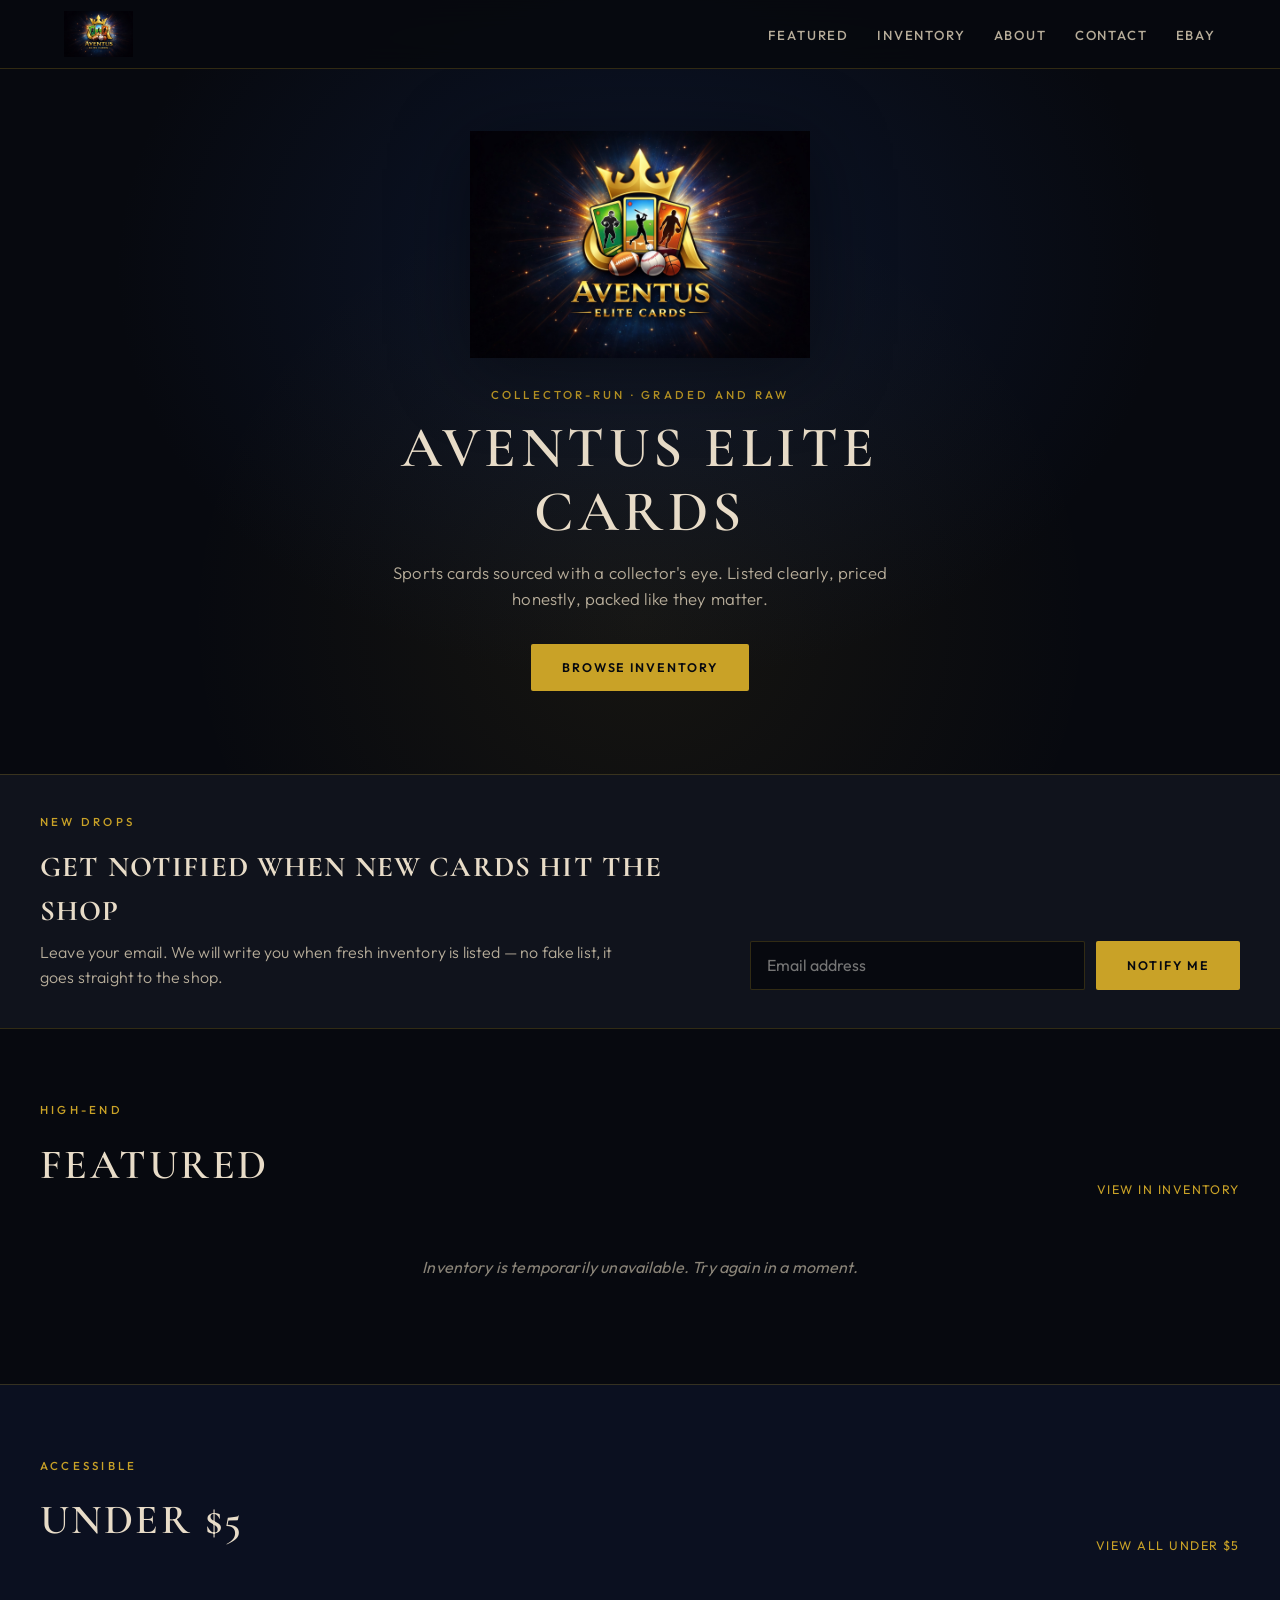
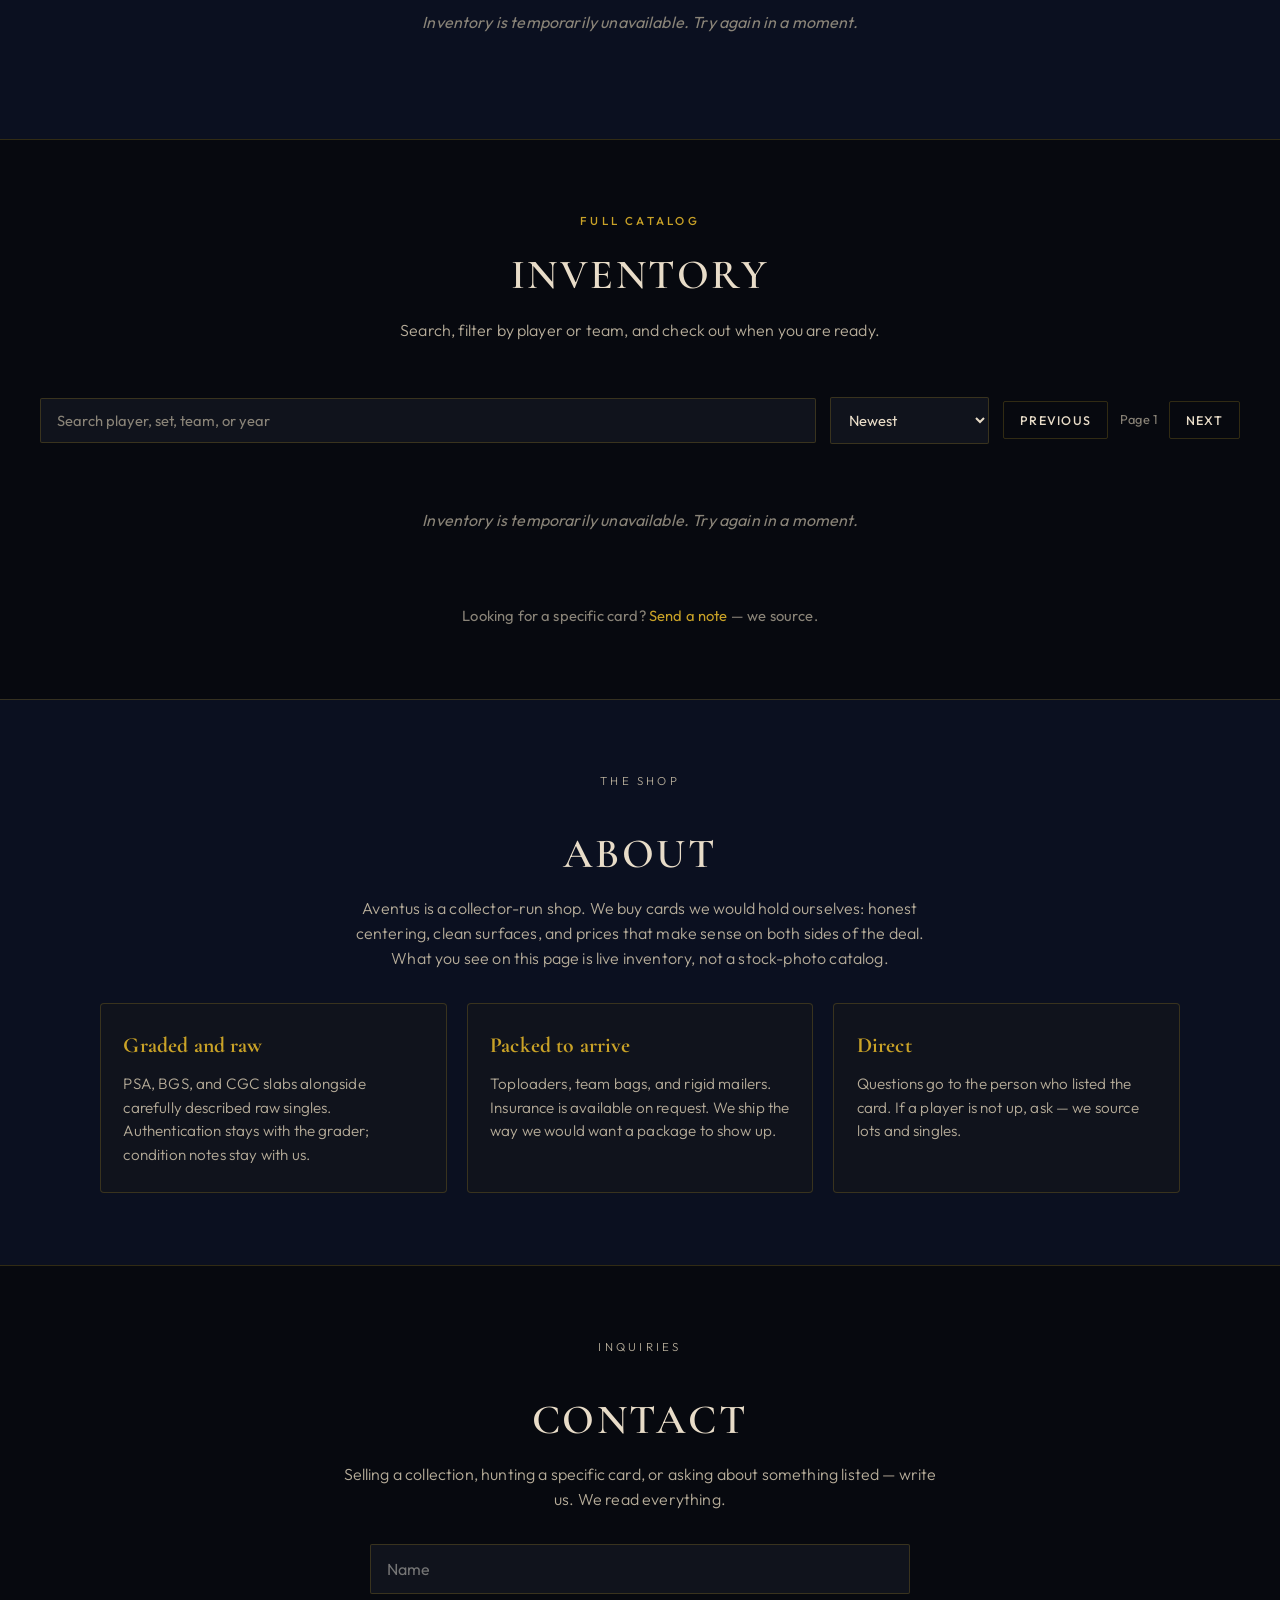
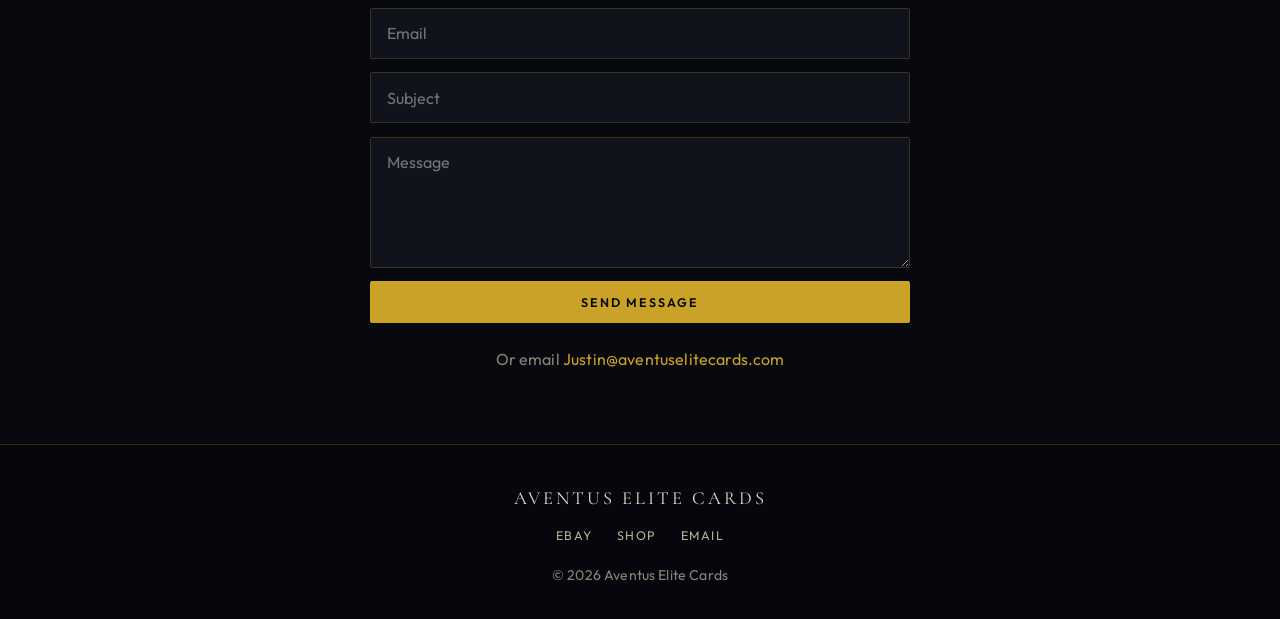
==== commit e4acb77d: "Add eBay shop link in nav and footer" ====
--- a/index.html
+++ b/index.html
@@ -20,6 +20,7 @@
                 <li><a href="#inventory">Inventory</a></li>
                 <li><a href="#about">About</a></li>
                 <li><a href="#contact">Contact</a></li>
+                <li><a href="https://www.ebay.com/usr/aventuselitecards" target="_blank" rel="noopener">eBay</a></li>
             </ul>
         </nav>
     </header>
@@ -142,11 +143,9 @@
     <footer>
         <p class="footer-brand">Aventus Elite Cards</p>
         <div class="social-links">
-            <a href="https://ebay.com/usr/aventuselitecards">eBay</a>
-            <a href="https://aventus-elite-cards.myshopify.com">Shopify</a>
-            <a href="https://collx.com/aventuselitecards">CollX</a>
-            <a href="https://instagram.com/aventuselitecards">Instagram</a>
-            <a href="https://tiktok.com/@aventuselitecards">TikTok</a>
+            <a href="https://www.ebay.com/usr/aventuselitecards" target="_blank" rel="noopener">eBay</a>
+            <a href="https://aventuselitecards.com" >Shop</a>
+            <a href="mailto:Justin@aventuselitecards.com">Email</a>
         </div>
         <p>&copy; 2026 Aventus Elite Cards</p>
     </footer>
--- a/styles.css
+++ b/styles.css
@@ -1,593 +1,216 @@
-* {
-    margin: 0;
-    padding: 0;
-    box-sizing: border-box;
-}
-
 :root {
-    --primary: #1a1a2e;
-    --secondary: #16213e;
-    --accent: #e94560;
-    --gold: #d4af37;
-    --light: #f5f5f5;
-    --text: #333;
-}
-
+    --bg: #07090f;
+    --bg-elevated: #10131c;
+    --bg-card: #121622;
+    --navy: #0b1020;
+    --gold: #c9a227;
+    --cream: #e8dcc8;
+    --cream-dim: #b7ad9a;
+    --muted: #8a8478;
+    --line: rgba(201, 162, 39, 0.22);
+    --font-display: "Cormorant Garamond", "Times New Roman", serif;
+    --font-body: "Outfit", "Segoe UI", sans-serif;
+}
+* { margin: 0; padding: 0; box-sizing: border-box; }
+html { scroll-behavior: smooth; }
 body {
-    font-family: 'Segoe UI', Tahoma, Geneva, Verdana, sans-serif;
-    line-height: 1.6;
-    color: var(--text);
-    background: var(--light);
-}
-
-/* Header */
+    font-family: var(--font-body);
+    line-height: 1.55;
+    color: var(--cream);
+    background: var(--bg);
+    letter-spacing: 0.01em;
+}
+img { max-width: 100%; display: block; }
+a { color: var(--gold); text-decoration: none; }
+a:hover { color: var(--cream); }
+button { font-family: inherit; }
+.eyebrow {
+    font-size: 0.72rem;
+    font-weight: 500;
+    letter-spacing: 0.28em;
+    text-transform: uppercase;
+    color: var(--gold);
+    margin-bottom: 0.85rem;
+}
 header {
-    background: var(--primary);
-    padding: 1rem 2rem;
     position: fixed;
+    top: 0;
     width: 100%;
-    top: 0;
     z-index: 1000;
-    box-shadow: 0 2px 10px rgba(0,0,0,0.3);
-}
-
+    background: rgba(7, 9, 15, 0.92);
+    border-bottom: 1px solid var(--line);
+    backdrop-filter: blur(14px);
+}
 nav {
     max-width: 1200px;
     margin: 0 auto;
+    padding: 0.7rem 1.5rem;
     display: flex;
     justify-content: space-between;
     align-items: center;
-}
-
-.logo {
-    font-size: 1.5rem;
-    font-weight: bold;
-    color: var(--gold);
-    text-transform: uppercase;
-    letter-spacing: 2px;
-}
-
-.nav-links {
-    display: flex;
-    list-style: none;
-    gap: 2rem;
-}
-
+    gap: 1.5rem;
+}
+.logo { display: flex; align-items: center; }
+.logo img { height: 46px; width: auto; object-fit: contain; }
+.nav-links { display: flex; list-style: none; gap: 1.75rem; }
 .nav-links a {
-    color: white;
-    text-decoration: none;
+    color: var(--cream-dim);
+    font-size: 0.82rem;
     font-weight: 500;
-    transition: color 0.3s;
-}
-
-.nav-links a:hover {
-    color: var(--gold);
-}
-
-/* Hero Section */
+    letter-spacing: 0.14em;
+    text-transform: uppercase;
+}
+.nav-links a:hover { color: var(--gold); }
 .hero {
-    height: 100vh;
-    background: linear-gradient(135deg, var(--primary) 0%, var(--secondary) 100%);
+    min-height: 86vh;
+    padding: 7.5rem 1.5rem 4.5rem;
     display: flex;
     align-items: center;
     justify-content: center;
     text-align: center;
-    padding: 0 2rem;
-    position: relative;
-    overflow: hidden;
-}
-
-.hero::before {
-    content: "🃏 ⚾ 🏀 🏈 🎯 🏆 🌟 📦 🔒 ✅ 🏅 ⭐";
-    position: absolute;
-    top: 50%;
-    left: 50%;
-    transform: translate(-50%, -50%);
-    font-size: 25rem;
-    opacity: 0.08;
-    white-space: nowrap;
-    animation: float 30s linear infinite;
-}
-
-.hero::after {
-    content: "";
-    position: absolute;
-    top: 15%;
-    right: -3%;
-    width: 250px;
-    height: 350px;
-    background: linear-gradient(135deg, #1a1a2e 0%, #16213e 100%);
-    border: 3px solid #d4af37;
-    border-radius: 12px;
-    transform: rotate(-12deg);
-    opacity: 0.25;
-    box-shadow: 0 0 30px rgba(212, 175, 55, 0.3);
-}
-
-.hero-PSA-slabs {
-    position: absolute;
-    top: 20%;
-    left: -2%;
-    width: 200px;
-    height: 280px;
-    background: linear-gradient(135deg, #2a2a4e 0%, #1a1a2e 100%);
-    border: 3px solid #e94560;
-    border-radius: 12px;
-    transform: rotate(10deg);
-    opacity: 0.2;
-    box-shadow: 0 0 20px rgba(233, 69, 96, 0.3);
-}
-
-.hero-PSA-slabs::before {
-    content: "BGS 9.5";
-    position: absolute;
-    top: 50%;
-    left: 50%;
-    transform: translate(-50%, -50%);
-    color: #e94560;
-    font-size: 1.5rem;
-    font-weight: bold;
-    font-family: Arial, sans-serif;
-}
-
-.hero::after::before {
-    content: "PSA 10";
-    position: absolute;
-    top: 50%;
-    left: 50%;
-    transform: translate(-50%, -50%);
-    color: #d4af37;
-    font-size: 2rem;
-    font-weight: bold;
-    font-family: Arial, sans-serif;
-}
-
-@keyframes float {
-    0% { transform: translate(-50%, -50%) rotate(0deg); }
-    100% { transform: translate(-50%, -50%) rotate(360deg); }
-}
-
+    background:
+        radial-gradient(ellipse at 50% 35%, rgba(30, 58, 120, 0.28) 0%, transparent 58%),
+        radial-gradient(ellipse at 50% 80%, rgba(201, 162, 39, 0.08) 0%, transparent 50%),
+        var(--bg);
+}
+.hero-content { max-width: 640px; }
+.hero-logo {
+    width: min(340px, 72vw);
+    margin: 0 auto 1.75rem;
+    filter: drop-shadow(0 12px 40px rgba(0, 0, 0, 0.45));
+}
 .hero-content h1 {
-    font-size: 3.5rem;
-    color: var(--gold);
+    font-family: var(--font-display);
+    font-size: clamp(2.4rem, 6vw, 3.6rem);
+    font-weight: 600;
+    letter-spacing: 0.08em;
+    text-transform: uppercase;
+    color: var(--cream);
+    line-height: 1.1;
     margin-bottom: 1rem;
-    text-transform: uppercase;
-    letter-spacing: 4px;
-    text-shadow: 0 0 20px rgba(212, 175, 55, 0.5);
-    animation: glow 2s ease-in-out infinite alternate;
-}
-
-@keyframes glow {
-    from { text-shadow: 0 0 10px rgba(212, 175, 55, 0.5); }
-    to { text-shadow: 0 0 30px rgba(212, 175, 55, 0.9), 0 0 50px rgba(212, 175, 55, 0.3); }
-}
-
-.hero-content p {
-    font-size: 1.5rem;
-    color: #ccc;
-    margin-bottom: 1rem;
-}
-
-.hero-tagline {
-    font-size: 1.3rem !important;
-    color: #fff !important;
-    margin-bottom: 1.5rem !important;
-    letter-spacing: 2px;
-}
-
-.hero-note {
-    font-size: 1rem !important;
-    color: #888 !important;
-    margin-top: 2rem !important;
-}
-
-.cta-button {
+}
+.lede {
+    color: var(--cream-dim);
+    font-size: 1.05rem;
+    font-weight: 300;
+    max-width: 34rem;
+    margin: 0 auto 2rem;
+}
+.cta-button, .submit-button {
     display: inline-block;
-    padding: 1rem 3rem;
-    background: linear-gradient(135deg, var(--gold) 0%, #b8962e 100%);
-    color: var(--primary) !important;
-    text-decoration: none;
-    font-weight: bold;
-    font-size: 1.3rem;
-    border-radius: 50px;
-    transition: all 0.3s;
-    box-shadow: 0 5px 20px rgba(212, 175, 55, 0.4);
-    animation: pulse 2s ease-in-out infinite;
-}
-
-@keyframes pulse {
-    0%, 100% { transform: scale(1); }
-    50% { transform: scale(1.05); }
-}
-
-.cta-button:hover {
-    transform: scale(1.1) !important;
-    box-shadow: 0 15px 40px rgba(212, 175, 55, 0.6) !important;
-}
-
-.cta-button {
-    display: inline-block;
-    padding: 1rem 3rem;
+    padding: 0.85rem 1.9rem;
     background: var(--gold);
-    color: var(--primary);
-    text-decoration: none;
-    font-weight: bold;
-    font-size: 1.2rem;
-    border-radius: 5px;
-    transition: transform 0.3s, box-shadow 0.3s;
-}
-
-.cta-button:hover {
-    transform: translateY(-3px);
-    box-shadow: 0 10px 30px rgba(212, 175, 55, 0.4);
-}
-
-/* Featured Section */
-.featured {
-    padding: 6rem 2rem;
-    background: linear-gradient(135deg, #1a1a2e 0%, #16213e 100%);
-    color: white;
-}
-
-.featured h2 {
-    text-align: center;
-    font-size: 2.5rem;
-    color: var(--gold);
-    margin-bottom: 0.5rem;
-}
-
-.featured-grid {
+    color: var(--bg);
+    font-size: 0.78rem;
+    font-weight: 600;
+    letter-spacing: 0.16em;
+    text-transform: uppercase;
+    border: none;
+    border-radius: 2px;
+    cursor: pointer;
+}
+.cta-button:hover, .submit-button:hover {
+    color: var(--bg);
+    background: #ddb84a;
+}
+.notify {
+    padding: 2.4rem 1.5rem;
+    border-top: 1px solid var(--line);
+    background: var(--bg-elevated);
+}
+.notify-form {
     max-width: 1200px;
     margin: 0 auto;
     display: grid;
-    grid-template-columns: repeat(auto-fill, minmax(300px, 1fr));
-    gap: 2rem;
-}
-
-.featured-card {
-    position: relative;
-    background: linear-gradient(145deg, #2a2a4e, #1a1a2e);
-    border: 2px solid var(--gold);
-    box-shadow: 0 10px 40px rgba(212, 175, 55, 0.3);
-}
-
-.featured-card:hover {
-    transform: translateY(-15px) scale(1.02);
-    box-shadow: 0 20px 60px rgba(212, 175, 55, 0.5);
-}
-
-.featured-badge {
-    position: absolute;
-    top: 10px;
-    right: 10px;
-    background: linear-gradient(135deg, #d4af37, #b8962e);
-    color: #1a1a2e;
-    padding: 0.5rem 1rem;
-    border-radius: 20px;
-    font-weight: bold;
-    font-size: 0.8rem;
-    z-index: 10;
-    animation: shimmer 2s infinite;
-}
-
-@keyframes shimmer {
-    0%, 100% { box-shadow: 0 0 10px rgba(212, 175, 55, 0.5); }
-    50% { box-shadow: 0 0 25px rgba(212, 175, 55, 0.9); }
-}
-
-.featured-grade {
-    background: linear-gradient(135deg, #d4af37, #b8962e) !important;
-    color: #1a1a2e !important;
-}
-
-.featured-price {
-    font-size: 1.8rem !important;
-    color: var(--gold) !important;
-    text-shadow: 0 0 10px rgba(212, 175, 55, 0.5);
-}
-
-/* Inventory Section */
-.inventory {
-    padding: 6rem 2rem;
-    background: white;
-}
-
-.inventory h2 {
+    grid-template-columns: 1.4fr 1fr;
+    gap: 1.5rem;
+    align-items: end;
+}
+.notify-form h2 {
+    font-family: var(--font-display);
+    font-size: 1.8rem;
+    letter-spacing: 0.04em;
+    text-transform: uppercase;
+    margin-bottom: 0.4rem;
+}
+.notify-form p:last-child { color: var(--cream-dim); font-weight: 300; max-width: 36rem; }
+.notify-row { display: flex; gap: 0.7rem; }
+.notify-row input {
+    flex: 1;
+    padding: 0.85rem 1rem;
+    background: var(--bg);
+    color: var(--cream);
+    border: 1px solid var(--line);
+    border-radius: 2px;
+    font-family: inherit;
+    font-size: 1rem;
+}
+.notify-row input:focus { outline: none; border-color: var(--gold); }
+.rail, .inventory, .about, .contact {
+    padding: 4.5rem 1.5rem;
+    border-top: 1px solid var(--line);
+}
+.rail-alt { background: var(--navy); }
+.rail-head {
+    max-width: 1200px;
+    margin: 0 auto 1.6rem;
+    display: flex;
+    justify-content: space-between;
+    align-items: flex-end;
+    gap: 1rem;
+}
+.rail h2, .inventory h2, .about h2, .contact h2 {
+    font-family: var(--font-display);
+    font-size: clamp(2rem, 4vw, 2.6rem);
+    font-weight: 600;
+    letter-spacing: 0.06em;
+    text-transform: uppercase;
+    color: var(--cream);
+}
+.inventory h2, .about h2, .contact h2 { text-align: center; margin-bottom: 0.6rem; }
+.inventory .eyebrow, .about .eyebrow, .contact .eyebrow { text-align: center; }
+.text-link {
+    background: none;
+    border: none;
+    color: var(--gold);
+    cursor: pointer;
+    font-size: 0.78rem;
+    letter-spacing: 0.12em;
+    text-transform: uppercase;
+    padding: 0;
+}
+.text-link:hover { color: var(--cream); }
+.section-subtitle, .about > p, .contact > p {
     text-align: center;
-    font-size: 2.5rem;
-    color: var(--primary);
-    margin-bottom: 0.5rem;
-}
-
-.section-subtitle {
-    text-align: center;
-    color: #666;
-    margin-bottom: 3rem;
-}
-
-.inventory-grid {
-    max-width: 1200px;
-    margin: 0 auto;
-    display: grid;
-    grid-template-columns: repeat(auto-fill, minmax(280px, 1fr));
-    gap: 2rem;
-}
-
-.card-item {
-    background: var(--light);
-    border-radius: 10px;
-    overflow: hidden;
-    box-shadow: 0 5px 20px rgba(0,0,0,0.1);
-    transition: all 0.3s ease;
+    color: var(--cream-dim);
+    max-width: 38rem;
+    margin: 0 auto 2rem;
+    font-weight: 300;
+}
+.chips {
+    max-width: 1200px;
+    margin: 0 auto 1.4rem;
+    display: flex;
+    flex-wrap: wrap;
+    gap: 0.5rem;
+    justify-content: center;
+}
+.chip {
+    background: transparent;
+    color: var(--cream-dim);
+    border: 1px solid var(--line);
+    border-radius: 999px;
+    padding: 0.4rem 0.85rem;
+    font-size: 0.75rem;
+    letter-spacing: 0.08em;
+    text-transform: uppercase;
     cursor: pointer;
 }
-
-.card-item:hover {
-    transform: translateY(-10px) scale(1.02);
-    box-shadow: 0 15px 40px rgba(0,0,0,0.2);
-}
-
-.card-item:hover .card-image img {
-    transform: scale(1.1);
-}
-
-.card-image img {
-    transition: transform 0.3s ease;
-}
-
-.card-image {
-    height: 250px;
-    background: linear-gradient(135deg, #ddd 0%, #eee 100%);
-    display: flex;
-    align-items: center;
-    justify-content: center;
-    font-size: 3rem;
-    color: #999;
-    overflow: hidden;
-}
-
-.card-image img {
-    max-width: 100%;
-    max-height: 100%;
-    width: auto;
-    height: auto;
-    object-fit: contain;
-    padding: 15px;
-    box-sizing: border-box;
-}
-
-.card-team {
-    font-size: 0.85rem;
-    color: #666;
-    margin-bottom: 0.25rem;
-}
-
-.card-info {
-    padding: 1.5rem;
-}
-
-.card-info h3 {
-    font-size: 1.1rem;
-    color: var(--primary);
-    margin-bottom: 0.5rem;
-}
-
-.card-grade {
-    display: inline-block;
-    padding: 0.25rem 0.75rem;
+.chip:hover, .chip.is-active {
+    color: var(--bg);
     background: var(--gold);
-    color: var(--primary);
-    font-weight: bold;
-    font-size: 0.9rem;
-    border-radius: 3px;
-    margin-bottom: 0.5rem;
-}
-
-.card-price {
-    font-size: 1.3rem;
-    color: var(--accent);
-    font-weight: bold;
-}
-
-.coming-soon {
-    text-align: center;
-    padding: 2rem;
-    color: #666;
-    font-style: italic;
-}
-
-.inventory-note {
-    text-align: center;
-    margin-top: 3rem;
-    color: #666;
-}
-
-/* About Section */
-.about {
-    padding: 6rem 2rem;
-    background: var(--primary);
-    color: white;
-}
-
-.about h2 {
-    text-align: center;
-    font-size: 2.5rem;
-    margin-bottom: 1rem;
-}
-
-.about > p {
-    text-align: center;
-    max-width: 700px;
-    margin: 0 auto 3rem;
-    font-size: 1.1rem;
-    color: #ccc;
-}
-
-.features {
-    max-width: 1000px;
-    margin: 0 auto;
-    display: grid;
-    grid-template-columns: repeat(auto-fit, minmax(250px, 1fr));
-    gap: 2rem;
-}
-
-.feature {
-    text-align: center;
-    padding: 2rem;
-    background: rgba(255,255,255,0.05);
-    border-radius: 10px;
-}
-
-.feature h3 {
-    font-size: 1.5rem;
-    margin-bottom: 1rem;
-    color: var(--gold);
-}
-
-.feature p {
-    color: #ccc;
-}
-
-/* Contact Section */
-.contact {
-    padding: 6rem 2rem;
-    background: var(--light);
-}
-
-.contact h2 {
-    text-align: center;
-    font-size: 2.5rem;
-    color: var(--primary);
-    margin-bottom: 1rem;
-}
-
-.contact > p {
-    text-align: center;
-    color: #666;
-    margin-bottom: 2rem;
-}
-
-.contact-form {
-    max-width: 600px;
-    margin: 0 auto;
-    display: flex;
-    flex-direction: column;
-    gap: 1rem;
-}
-
-.contact-form input,
-.contact-form textarea {
-    padding: 1rem;
-    border: 2px solid #ddd;
-    border-radius: 5px;
-    font-size: 1rem;
-    font-family: inherit;
-}
-
-.contact-form input:focus,
-.contact-form textarea:focus {
-    outline: none;
     border-color: var(--gold);
 }
-
-.submit-button {
-    padding: 1rem 2rem;
-    background: var(--primary);
-    color: white;
-    border: none;
-    font-size: 1.1rem;
-    font-weight: bold;
-    border-radius: 5px;
-    cursor: pointer;
-    transition: background 0.3s;
-}
-
-.submit-button:hover {
-    background: var(--accent);
-}
-
-.contact-info {
-    text-align: center;
-    margin-top: 2rem;
-    color: #666;
-}
-
-/* Footer */
-footer {
-    background: var(--secondary);
-    color: #888;
-    text-align: center;
-    padding: 2rem;
-}
-
-.footer-note {
-    margin-top: 0.5rem;
-    font-size: 0.9rem;
-}
-
-/* Social Links */
-.social-links {
-    display: flex;
-    justify-content: center;
-    gap: 1.5rem;
-    margin-bottom: 1.5rem;
-}
-
-.social-icon {
-    font-size: 1.8rem;
-    text-decoration: none;
-    transition: transform 0.3s, opacity 0.3s;
-    opacity: 0.8;
-}
-
-.social-icon:hover {
-    transform: scale(1.3);
-    opacity: 1;
-}
-
-/* Shopify Buy Button */
-.shopify-button {
-    display: block;
-    width: 100%;
-    padding: 0.6rem 1rem;
-    margin-top: 0.8rem;
-    background: #96bf48;
-    color: white !important;
-    text-align: center;
-    text-decoration: none;
-    font-weight: bold;
-    border-radius: 5px;
-    transition: background 0.3s;
-}
-
-.shopify-button:hover {
-    background: #7ba33a;
-}
-
-.featured .shopify-button {
-    background: var(--gold);
-    color: var(--primary) !important;
-}
-
-.featured .shopify-button:hover {
-    background: #b8962e;
-}
-
-/* Mobile Responsive */
-@media (max-width: 768px) {
-    .hero-content h1 {
-        font-size: 2.5rem;
-    }
-    
-    .nav-links {
-        display: none;
-    }
-    
-    .features {
-        grid-template-columns: 1fr;
-    }
-}
-/* Inventory Controls */
 .inventory-controls {
     max-width: 1200px;
     margin: 0 auto 2rem;
@@ -595,88 +218,230 @@
     justify-content: space-between;
     align-items: center;
     flex-wrap: wrap;
-    gap: 1rem;
-    padding: 0 2rem;
-}
-
-.search-input {
+    gap: 0.85rem;
+}
+.search-input, .sort-select {
+    background: var(--bg-elevated);
+    color: var(--cream);
+    border: 1px solid var(--line);
+    border-radius: 2px;
+    font-family: inherit;
+    font-size: 0.92rem;
+}
+.search-input { flex: 1; min-width: 220px; padding: 0.75rem 1rem; outline: none; }
+.search-input::placeholder { color: var(--muted); }
+.search-input:focus, .sort-select:focus { border-color: var(--gold); }
+.sort-select { padding: 0.75rem 0.9rem; cursor: pointer; }
+.pagination { display: flex; align-items: center; gap: 0.75rem; }
+.page-btn {
+    padding: 0.65rem 1rem;
+    background: transparent;
+    color: var(--cream);
+    border: 1px solid var(--line);
+    border-radius: 2px;
+    cursor: pointer;
+    font-size: 0.78rem;
+    font-weight: 500;
+    letter-spacing: 0.1em;
+    text-transform: uppercase;
+}
+.page-btn:hover:not(:disabled) { border-color: var(--gold); color: var(--gold); }
+.page-btn:disabled { opacity: 0.35; cursor: not-allowed; }
+#page-info { font-size: 0.8rem; color: var(--muted); white-space: nowrap; }
+.inventory-grid {
+    max-width: 1200px;
+    margin: 0 auto;
+    display: grid;
+    grid-template-columns: repeat(auto-fill, minmax(220px, 1fr));
+    gap: 1.25rem;
+}
+.rail-grid { grid-template-columns: repeat(auto-fill, minmax(200px, 1fr)); }
+.card-item {
+    background: var(--bg-card);
+    border: 1px solid var(--line);
+    border-radius: 4px;
+    overflow: hidden;
+    display: flex;
+    flex-direction: column;
+    position: relative;
+    transition: transform 0.25s ease, border-color 0.25s ease, box-shadow 0.25s ease;
+}
+.card-item:hover {
+    transform: translateY(-6px);
+    border-color: var(--gold);
+    box-shadow: 0 16px 40px rgba(0, 0, 0, 0.35);
+}
+.card-item.is-sold { opacity: 0.62; }
+.card-item.is-sold:hover { opacity: 0.85; }
+.card-image {
+    aspect-ratio: 5 / 7;
+    background: linear-gradient(180deg, #161b2a 0%, #0c1018 100%);
+    display: flex;
+    align-items: center;
+    justify-content: center;
+    overflow: hidden;
+}
+.card-image img {
+    width: 100%;
+    height: 100%;
+    object-fit: contain;
+    padding: 0.7rem;
+    transition: transform 0.35s ease;
+}
+.card-item:hover .card-image img { transform: scale(1.04); }
+.card-info {
+    padding: 1rem 1rem 1.15rem;
+    display: flex;
+    flex-direction: column;
+    gap: 0.35rem;
     flex: 1;
-    min-width: 250px;
-    padding: 0.8rem 1.2rem;
+}
+.card-info h3 {
+    font-family: var(--font-display);
+    font-size: 1.02rem;
+    font-weight: 600;
+    line-height: 1.3;
+    color: var(--cream);
+}
+.card-team {
+    font-size: 0.72rem;
+    color: var(--muted);
+    letter-spacing: 0.04em;
+    text-transform: uppercase;
+}
+.card-price { font-size: 1.05rem; color: var(--gold); font-weight: 600; }
+.shopify-button, .sold-out {
+    display: block;
+    width: 100%;
+    margin-top: auto;
+    padding: 0.6rem 0.9rem;
+    text-align: center;
+    font-size: 0.72rem;
+    font-weight: 600;
+    letter-spacing: 0.16em;
+    text-transform: uppercase;
+    border-radius: 2px;
+}
+.shopify-button {
+    color: var(--gold);
+    border: 1px solid var(--gold);
+    background: transparent;
+}
+.shopify-button:hover { background: var(--gold); color: var(--bg); }
+.sold-out {
+    color: var(--muted);
+    border: 1px solid rgba(138, 132, 120, 0.35);
+}
+.badge {
+    position: absolute;
+    top: 0.7rem;
+    left: 0.7rem;
+    background: var(--gold);
+    color: var(--bg);
+    font-size: 0.65rem;
+    font-weight: 600;
+    letter-spacing: 0.12em;
+    text-transform: uppercase;
+    padding: 0.25rem 0.5rem;
+    border-radius: 2px;
+    z-index: 1;
+}
+.badge.sold { background: #3a3a44; color: var(--cream-dim); }
+.card-placeholder, .coming-soon {
+    grid-column: 1 / -1;
+    text-align: center;
+    padding: 2rem 1rem;
+    color: var(--muted);
+    font-style: italic;
+}
+.inventory-note { text-align: center; margin-top: 2.5rem; color: var(--muted); font-size: 0.92rem; }
+.about { background: var(--navy); }
+.features {
+    max-width: 1080px;
+    margin: 0 auto;
+    display: grid;
+    grid-template-columns: repeat(auto-fit, minmax(240px, 1fr));
+    gap: 1.25rem;
+}
+.feature {
+    padding: 1.6rem 1.4rem;
+    background: var(--bg-elevated);
+    border: 1px solid var(--line);
+    border-radius: 4px;
+}
+.feature h3 {
+    font-family: var(--font-display);
+    font-size: 1.35rem;
+    color: var(--gold);
+    margin-bottom: 0.6rem;
+}
+.feature p { color: var(--cream-dim); font-weight: 300; font-size: 0.95rem; }
+.contact-form {
+    max-width: 540px;
+    margin: 0 auto;
+    display: flex;
+    flex-direction: column;
+    gap: 0.85rem;
+}
+.contact-form input, .contact-form textarea {
+    padding: 0.9rem 1rem;
+    border: 1px solid var(--line);
+    border-radius: 2px;
+    background: var(--bg-elevated);
+    color: var(--cream);
     font-size: 1rem;
-    border: 2px solid #ddd;
-    border-radius: 25px;
-    outline: none;
-    transition: border-color 0.3s;
-}
-
-.search-input:focus {
-    border-color: var(--gold);
-}
-
-.pagination {
-    display: flex;
-    align-items: center;
-    gap: 1rem;
-}
-
-.page-btn {
-    padding: 0.6rem 1.2rem;
-    background: var(--primary);
-    color: white;
-    border: none;
-    border-radius: 5px;
-    cursor: pointer;
-    font-weight: bold;
-    transition: background 0.3s;
-}
-
-.page-btn:hover {
-    background: var(--accent);
-}
-
-.page-btn:disabled {
-    background: #ccc;
-    cursor: not-allowed;
-}
-
-#page-info {
-    font-weight: bold;
-    color: var(--primary);
-}
-
-/* Sort Select */
-.sort-select {
-    padding: 0.6rem 1rem;
-    font-size: 1rem;
-    border: 2px solid #ddd;
-    border-radius: 5px;
-    background: white;
-    cursor: pointer;
-    outline: none;
-}
-
-.sort-select:focus {
-    border-color: var(--gold);
-}
-
-/* Scores Section */
-.scores-section {
-    padding: 4rem 2rem;
-    background: linear-gradient(135deg, #1a1a2e, #16213e);
-    color: white;
+    font-family: inherit;
+}
+.contact-form input:focus, .contact-form textarea:focus { outline: none; border-color: var(--gold); }
+.contact-info { text-align: center; margin-top: 1.5rem; color: var(--muted); }
+footer {
+    background: #05070c;
+    color: var(--muted);
     text-align: center;
-}
-
-.scores-section h2 {
-    margin-bottom: 1rem;
+    padding: 2.4rem 1.5rem 2rem;
+    border-top: 1px solid var(--line);
+    font-size: 0.88rem;
+}
+.footer-brand {
+    font-family: var(--font-display);
+    font-size: 1.15rem;
+    letter-spacing: 0.16em;
+    text-transform: uppercase;
+    color: var(--cream);
+    margin-bottom: 0.9rem;
+}
+.social-links {
+    display: flex;
+    justify-content: center;
+    flex-wrap: wrap;
+    gap: 1.1rem 1.5rem;
+    margin-bottom: 1.2rem;
+}
+.social-links a {
+    color: var(--cream-dim);
+    font-size: 0.78rem;
+    letter-spacing: 0.12em;
+    text-transform: uppercase;
+}
+.social-links a:hover { color: var(--gold); }
+@media (max-width: 800px) {
+    nav { padding: 0.55rem 1rem; }
+    .logo img { height: 38px; }
+    .nav-links { gap: 0.75rem; }
+    .nav-links a { font-size: 0.66rem; letter-spacing: 0.06em; }
+    .hero { min-height: auto; padding: 6.2rem 1.15rem 3.2rem; }
+    .notify-form, .notify-row { grid-template-columns: 1fr; display: flex; flex-direction: column; }
+    .inventory-grid, .rail-grid { grid-template-columns: repeat(auto-fill, minmax(150px, 1fr)); gap: 0.85rem; }
+    .card-info { padding: 0.8rem; }
+    .card-info h3 { font-size: 0.92rem; }
+}
+.catalog-count {
+    display: block;
+    margin-top: 0.55rem;
     color: var(--gold);
-}
-
-.scores-embed {
-    max-width: 800px;
-    margin: 0 auto;
-    border-radius: 10px;
-    overflow: hidden;
-    background: white;
-}
+    font-weight: 500;
+    font-style: normal;
+    letter-spacing: 0.08em;
+    text-transform: uppercase;
+    font-size: 0.78rem;
+}
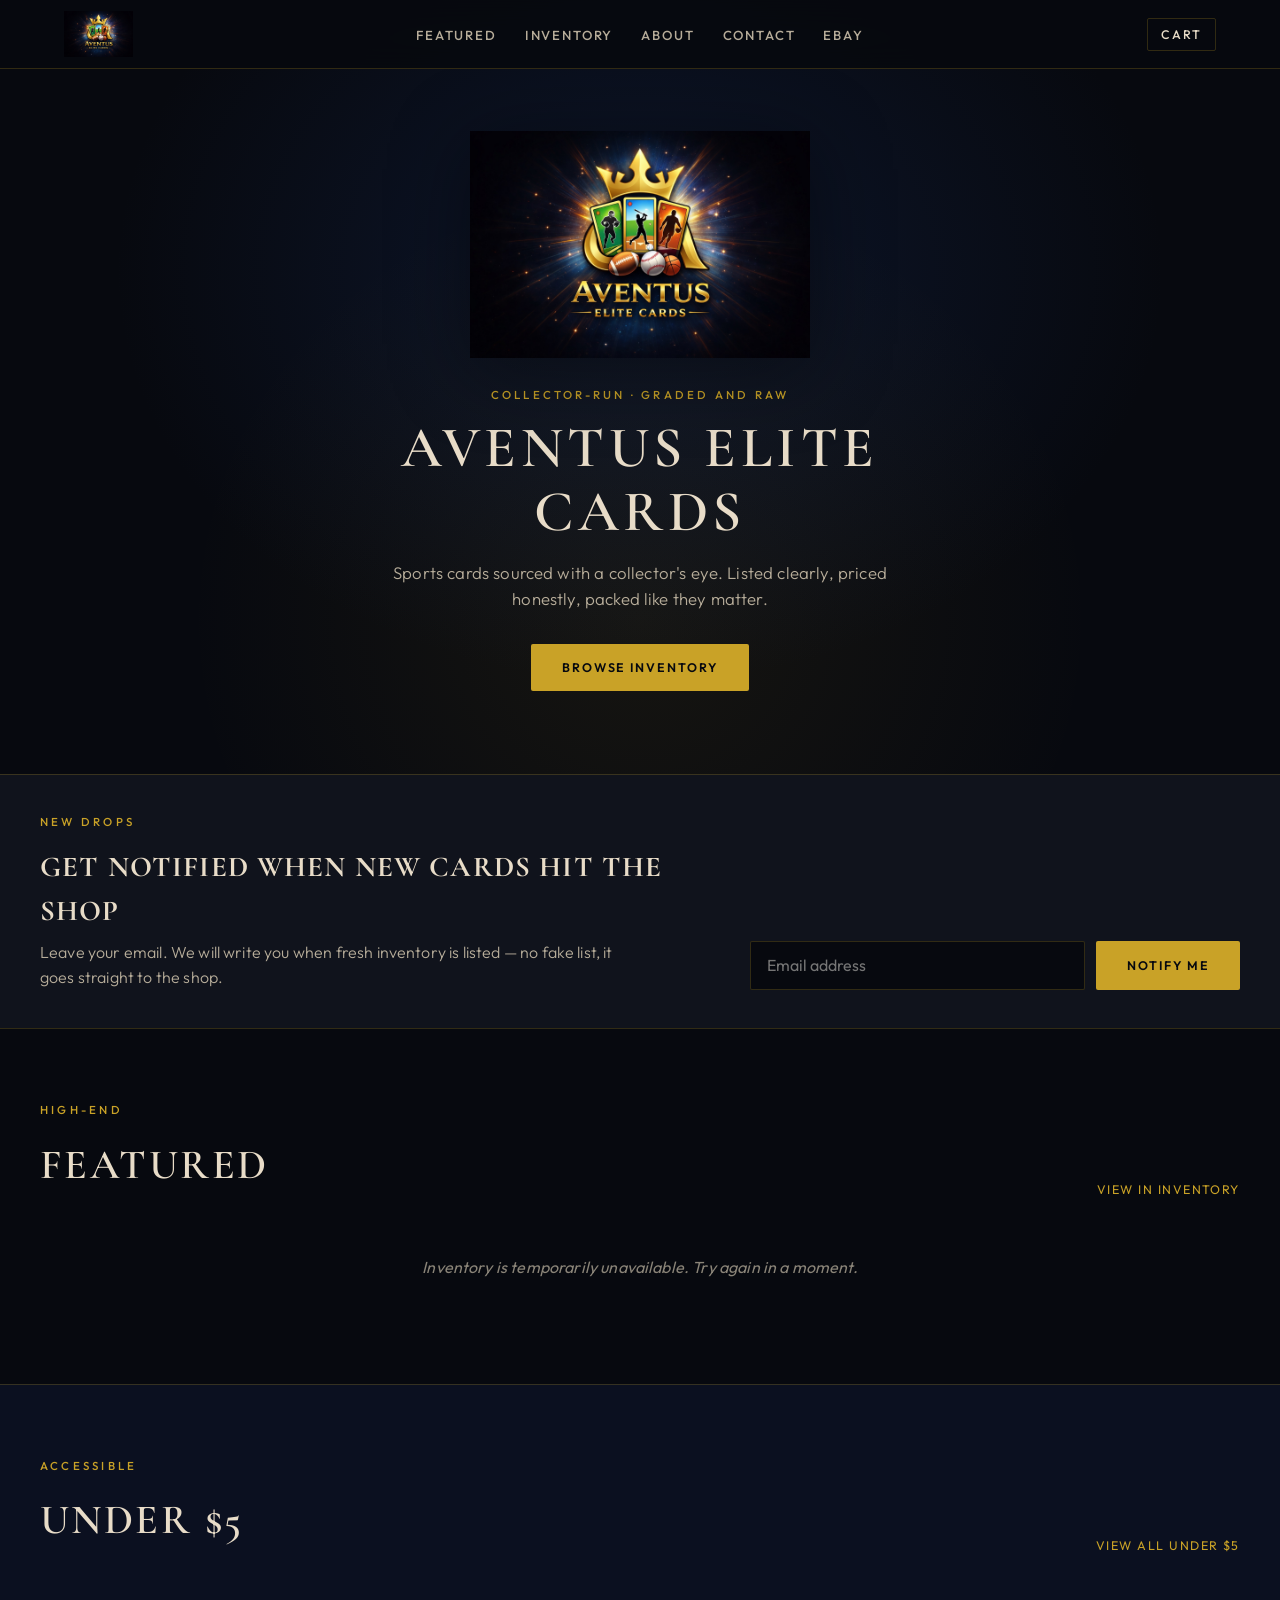
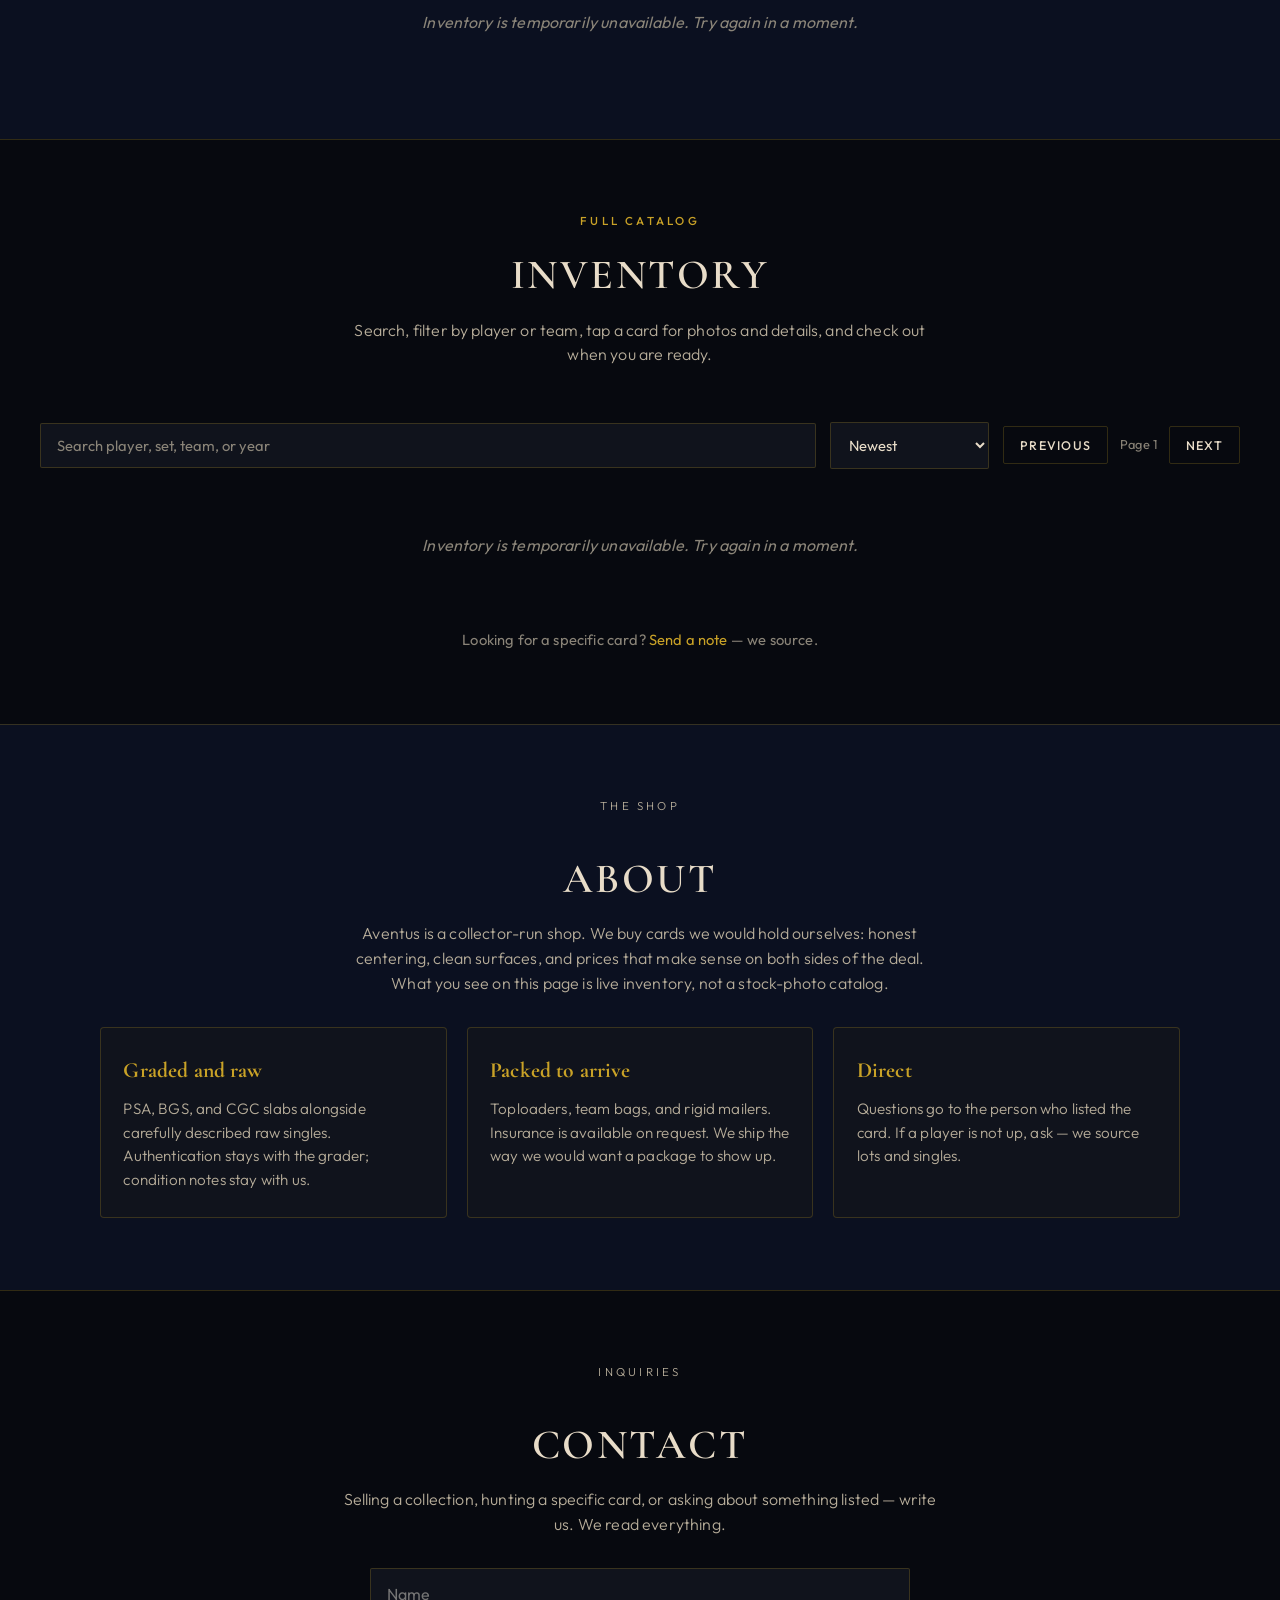
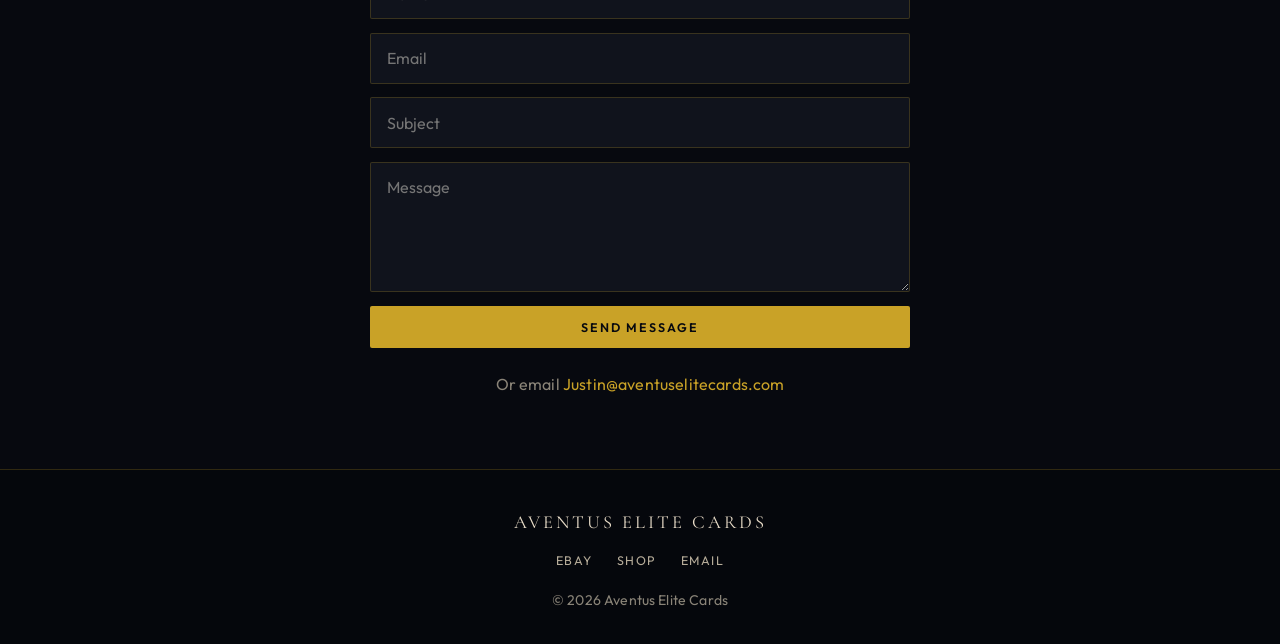
==== commit 9cfb3e82: "Add card detail pages, multi-item cart, condition labels; show only live in-stock listings - netlify" ====
--- a/index.html
+++ b/index.html
@@ -22,6 +22,9 @@
                 <li><a href="#contact">Contact</a></li>
                 <li><a href="https://www.ebay.com/usr/aventuselitecards" target="_blank" rel="noopener">eBay</a></li>
             </ul>
+            <button type="button" class="cart-button" data-cart-toggle aria-controls="cart-drawer">
+                Cart <span class="cart-count" data-cart-count hidden>0</span>
+            </button>
         </nav>
     </header>
 
@@ -78,7 +81,7 @@
     <section id="inventory" class="inventory">
         <p class="eyebrow">Full catalog</p>
         <h2>Inventory</h2>
-        <p class="section-subtitle">Search, filter by player or team, and check out when you are ready. <span id="catalog-count" class="catalog-count"></span></p>
+        <p class="section-subtitle">Search, filter by player or team, tap a card for photos and details, and check out when you are ready. <span id="catalog-count" class="catalog-count"></span></p>
         <div class="chips" id="browse-chips" hidden></div>
         <div class="inventory-controls">
             <input type="text" id="search-input" class="search-input" placeholder="Search player, set, team, or year" autocomplete="off">
@@ -149,6 +152,8 @@
         </div>
         <p>&copy; 2026 Aventus Elite Cards</p>
     </footer>
+    <script src="catalog.js"></script>
+    <script src="cart.js"></script>
     <script src="script.js"></script>
 </body>
 </html>
--- a/styles.css
+++ b/styles.css
@@ -288,6 +288,14 @@
     padding: 0.7rem;
     transition: transform 0.35s ease;
 }
+.card-image.is-placeholder::after {
+    content: "Aventus";
+    font-family: var(--font-display);
+    letter-spacing: 0.18em;
+    text-transform: uppercase;
+    color: rgba(201, 162, 39, 0.38);
+    font-size: 0.82rem;
+}
 .card-item:hover .card-image img { transform: scale(1.04); }
 .card-info {
     padding: 1rem 1rem 1.15rem;
@@ -445,3 +453,220 @@
     text-transform: uppercase;
     font-size: 0.78rem;
 }
+
+/* ---- Card links, condition, copies ---- */
+a.card-image { color: inherit; }
+.card-info h3 a { color: var(--cream); }
+.card-info h3 a:hover { color: var(--gold); }
+.condition-tag {
+    align-self: flex-start;
+    display: inline-block;
+    font-size: 0.66rem;
+    font-weight: 500;
+    letter-spacing: 0.1em;
+    text-transform: uppercase;
+    color: var(--cream-dim);
+    border: 1px solid var(--line);
+    border-radius: 2px;
+    padding: 0.15rem 0.45rem;
+}
+.condition-tag.is-graded { color: var(--bg); background: var(--gold); border-color: var(--gold); font-weight: 600; }
+.condition-tag.is-sold { color: var(--cream-dim); background: #3a3a44; border-color: #3a3a44; }
+.card-copies { font-size: 0.72rem; color: var(--muted); letter-spacing: 0.04em; }
+.card-copies:hover { color: var(--gold); }
+button.shopify-button { cursor: pointer; font-family: inherit; }
+.shopify-button.is-in-cart { color: var(--bg); background: var(--gold); }
+
+/* ---- Cart button + drawer ---- */
+.cart-button {
+    display: inline-flex;
+    align-items: center;
+    gap: 0.45rem;
+    background: transparent;
+    color: var(--cream);
+    border: 1px solid var(--line);
+    border-radius: 2px;
+    padding: 0.5rem 0.85rem;
+    font-size: 0.78rem;
+    font-weight: 500;
+    letter-spacing: 0.14em;
+    text-transform: uppercase;
+    cursor: pointer;
+    white-space: nowrap;
+}
+.cart-button:hover { border-color: var(--gold); color: var(--gold); }
+.cart-count {
+    min-width: 1.35rem;
+    height: 1.35rem;
+    padding: 0 0.3rem;
+    border-radius: 999px;
+    background: var(--gold);
+    color: var(--bg);
+    font-size: 0.7rem;
+    font-weight: 600;
+    letter-spacing: 0;
+    display: inline-flex;
+    align-items: center;
+    justify-content: center;
+}
+.cart-count[hidden] { display: none; }
+.cart-overlay {
+    position: fixed;
+    inset: 0;
+    background: rgba(0, 0, 0, 0.55);
+    z-index: 1100;
+}
+.cart-overlay[hidden] { display: none; }
+.cart-drawer {
+    position: fixed;
+    top: 0;
+    right: 0;
+    height: 100%;
+    width: min(420px, 100%);
+    background: var(--bg-elevated);
+    border-left: 1px solid var(--line);
+    z-index: 1200;
+    display: flex;
+    flex-direction: column;
+    transform: translateX(100%);
+    transition: transform 0.25s ease;
+    visibility: hidden;
+}
+.cart-drawer.is-open { transform: translateX(0); visibility: visible; }
+body.cart-open { overflow: hidden; }
+.cart-head {
+    display: flex;
+    justify-content: space-between;
+    align-items: center;
+    padding: 1.1rem 1.3rem;
+    border-bottom: 1px solid var(--line);
+}
+.cart-head h2 {
+    font-family: var(--font-display);
+    font-size: 1.5rem;
+    letter-spacing: 0.06em;
+    text-transform: uppercase;
+}
+.cart-close {
+    background: none;
+    border: none;
+    color: var(--cream-dim);
+    font-size: 1.8rem;
+    line-height: 1;
+    cursor: pointer;
+}
+.cart-close:hover { color: var(--gold); }
+.cart-notice {
+    margin: 0.9rem 1.3rem 0;
+    padding: 0.6rem 0.8rem;
+    border: 1px solid var(--line);
+    color: var(--cream-dim);
+    font-size: 0.85rem;
+}
+.cart-notice[hidden] { display: none; }
+.cart-list { list-style: none; flex: 1; overflow-y: auto; padding: 0.6rem 1.3rem; }
+.cart-empty { color: var(--muted); font-style: italic; padding: 1.5rem 0; text-align: center; }
+.cart-line {
+    display: grid;
+    grid-template-columns: 56px 1fr auto;
+    gap: 0.8rem;
+    align-items: center;
+    padding: 0.8rem 0;
+    border-bottom: 1px solid var(--line);
+}
+.cart-thumb {
+    width: 56px;
+    aspect-ratio: 5 / 7;
+    background: linear-gradient(180deg, #161b2a 0%, #0c1018 100%);
+    display: flex;
+    align-items: center;
+    justify-content: center;
+    overflow: hidden;
+}
+.cart-thumb img { width: 100%; height: 100%; object-fit: contain; }
+.cart-meta { display: flex; flex-direction: column; gap: 0.25rem; min-width: 0; }
+.cart-title { color: var(--cream); font-size: 0.88rem; line-height: 1.3; }
+.cart-title:hover { color: var(--gold); }
+.cart-meta .card-price { font-size: 0.95rem; }
+.cart-remove {
+    background: none;
+    border: none;
+    color: var(--muted);
+    font-size: 0.7rem;
+    letter-spacing: 0.12em;
+    text-transform: uppercase;
+    cursor: pointer;
+}
+.cart-remove:hover { color: var(--gold); }
+.cart-foot { padding: 1.1rem 1.3rem 1.4rem; border-top: 1px solid var(--line); }
+.cart-subtotal { display: flex; justify-content: space-between; font-weight: 600; margin-bottom: 0.4rem; }
+.cart-subtotal-value { color: var(--gold); }
+.cart-fine { color: var(--muted); font-size: 0.78rem; margin-bottom: 0.9rem; }
+.cart-checkout { display: block; text-align: center; }
+.cart-checkout.is-disabled { opacity: 0.4; pointer-events: none; }
+
+/* ---- Card detail page ---- */
+.card-detail { max-width: 1200px; margin: 0 auto; padding: 6.5rem 1.5rem 4rem; min-height: 70vh; }
+.back-link { display: inline-block; font-size: 0.78rem; letter-spacing: 0.12em; text-transform: uppercase; margin-bottom: 1.5rem; }
+.detail-status { color: var(--muted); font-style: italic; padding: 3rem 0; text-align: center; }
+.detail-status[hidden], .detail-layout[hidden], .detail-copies[hidden] { display: none; }
+.detail-layout { display: grid; grid-template-columns: minmax(0, 1fr) minmax(0, 1fr); gap: 2.5rem; align-items: start; }
+.detail-main-image { border: 1px solid var(--line); border-radius: 4px; }
+.detail-main-image img { padding: 1rem; }
+.detail-thumbs { display: flex; gap: 0.6rem; margin-top: 0.8rem; flex-wrap: wrap; }
+.detail-thumb {
+    width: 70px;
+    aspect-ratio: 5 / 7;
+    background: var(--bg-card);
+    border: 1px solid var(--line);
+    border-radius: 2px;
+    padding: 0.25rem;
+    cursor: pointer;
+}
+.detail-thumb img { width: 100%; height: 100%; object-fit: contain; }
+.detail-thumb.is-active, .detail-thumb:hover { border-color: var(--gold); }
+.detail-info h1 {
+    font-family: var(--font-display);
+    font-size: clamp(1.7rem, 3.4vw, 2.4rem);
+    font-weight: 600;
+    line-height: 1.15;
+    letter-spacing: 0.02em;
+    margin-bottom: 0.9rem;
+}
+.detail-tags { display: flex; gap: 0.5rem; flex-wrap: wrap; margin-bottom: 1rem; }
+.detail-tags .condition-tag { font-size: 0.75rem; padding: 0.25rem 0.6rem; }
+.detail-price { font-size: 1.7rem; margin-bottom: 1.2rem; }
+.detail-was { color: var(--muted); font-size: 1rem; font-weight: 400; }
+.detail-actions { margin-bottom: 1.6rem; }
+.detail-actions .sold-out { max-width: 240px; }
+.detail-add.is-in-cart { background: transparent; color: var(--gold); border: 1px solid var(--gold); }
+.detail-note { color: var(--muted); font-size: 0.82rem; margin-top: 0.7rem; }
+.detail-facts {
+    display: grid;
+    grid-template-columns: max-content 1fr;
+    gap: 0.45rem 1.2rem;
+    padding: 1rem 0;
+    border-top: 1px solid var(--line);
+    border-bottom: 1px solid var(--line);
+    margin-bottom: 1.3rem;
+    font-size: 0.9rem;
+}
+.detail-facts dt { color: var(--muted); text-transform: uppercase; letter-spacing: 0.1em; font-size: 0.72rem; padding-top: 0.15rem; }
+.detail-facts dd { color: var(--cream); }
+.detail-description { color: var(--cream-dim); font-weight: 300; }
+.detail-description p, .detail-description ul, .detail-description ol { margin-bottom: 0.8rem; }
+.detail-description ul, .detail-description ol { padding-left: 1.2rem; }
+.detail-copies { margin-top: 3.5rem; padding-top: 2.5rem; border-top: 1px solid var(--line); }
+.detail-copies h2 {
+    font-family: var(--font-display);
+    font-size: 1.8rem;
+    letter-spacing: 0.06em;
+    text-transform: uppercase;
+    margin-bottom: 1.2rem;
+}
+.copy-tile { color: inherit; }
+@media (max-width: 800px) {
+    .card-detail { padding: 5.5rem 1rem 3rem; }
+    .detail-layout { grid-template-columns: 1fr; gap: 1.5rem; }
+    .cart-button { padding: 0.4rem 0.6rem; font-size: 0.66rem; letter-spacing: 0.08em; }
+}
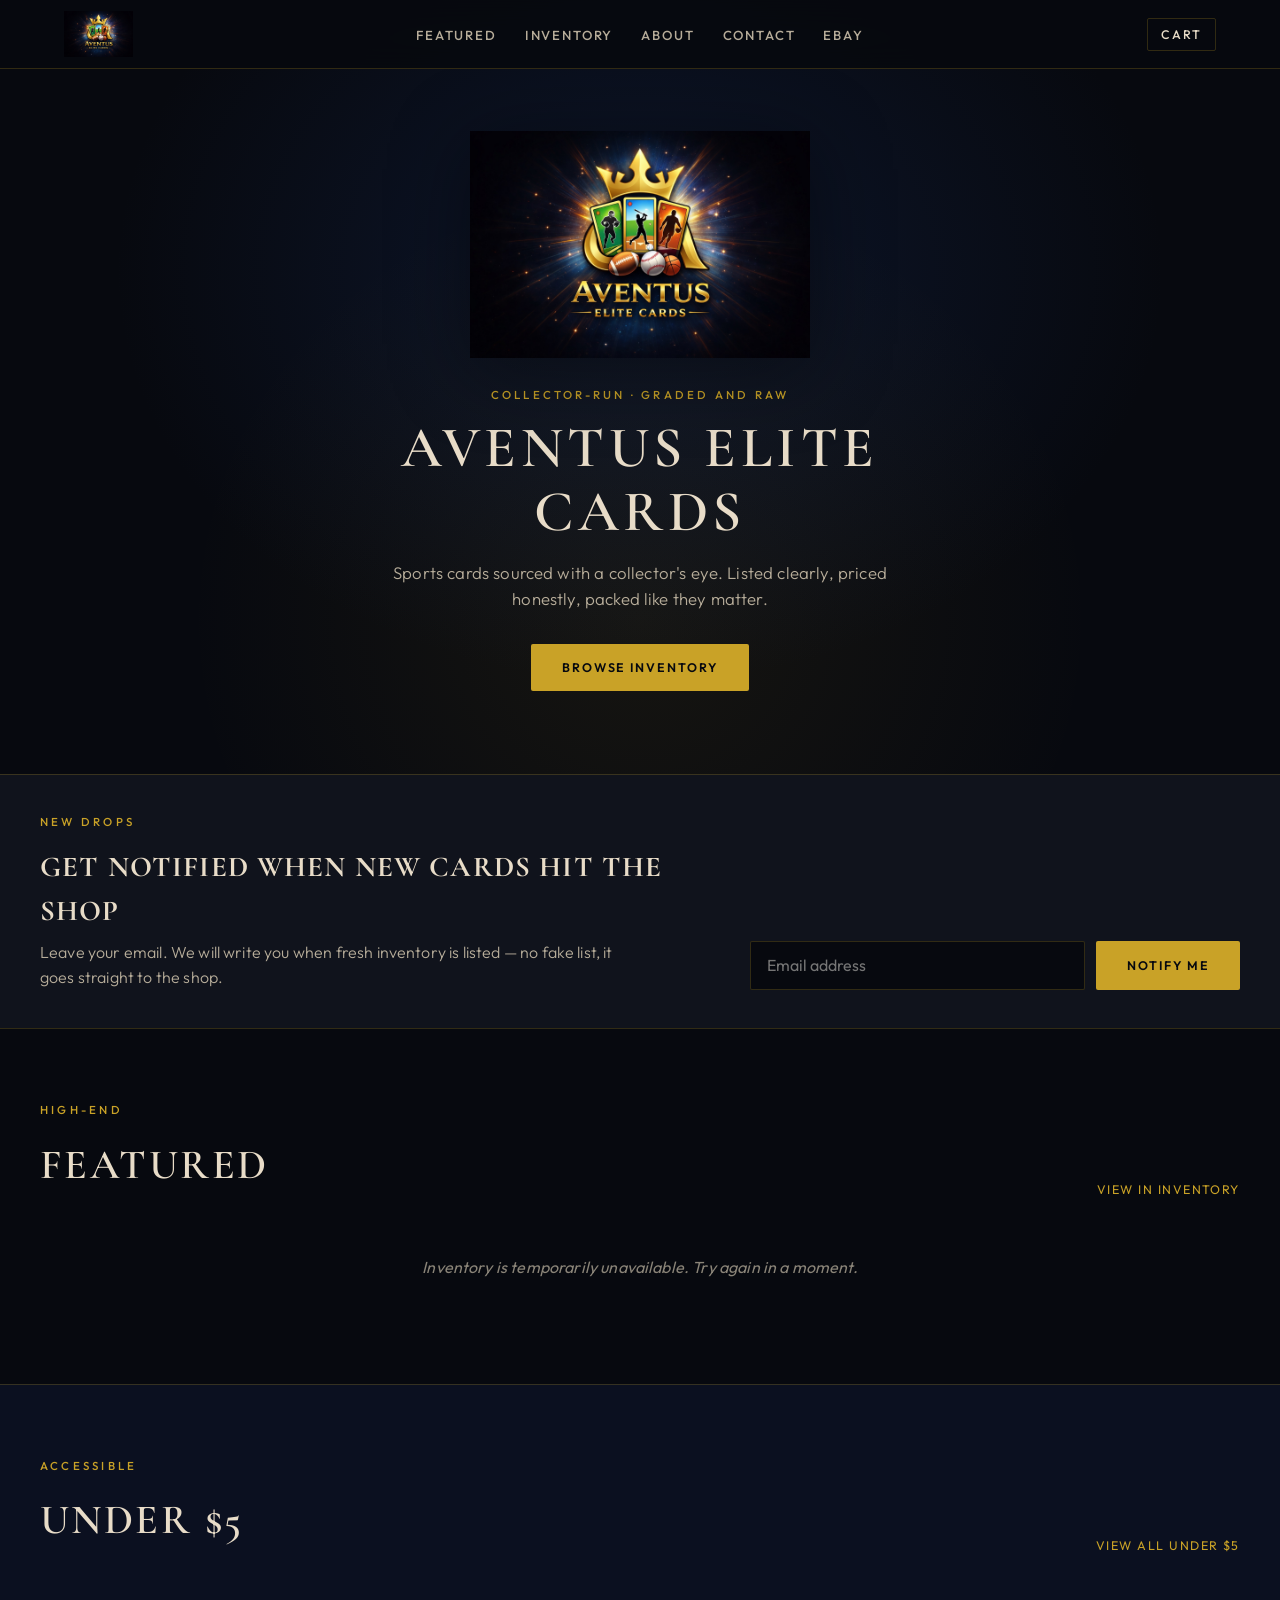
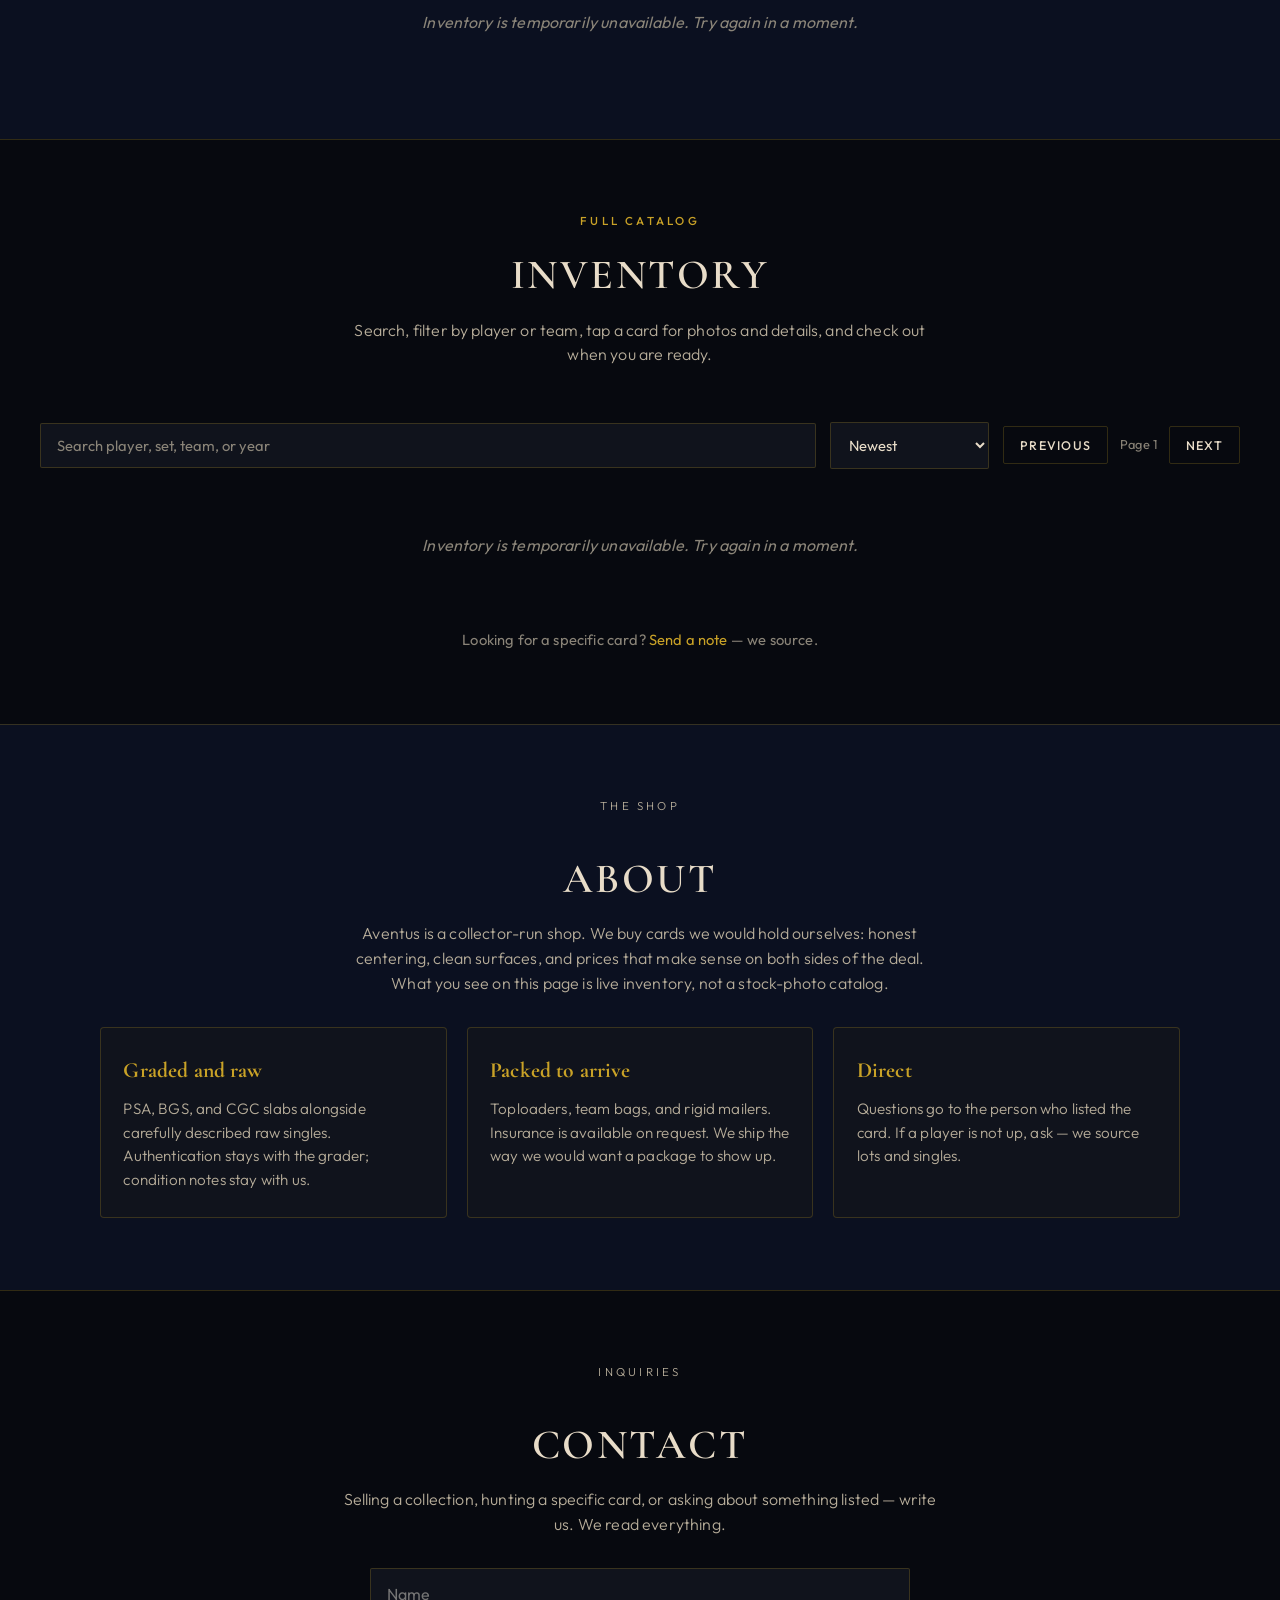
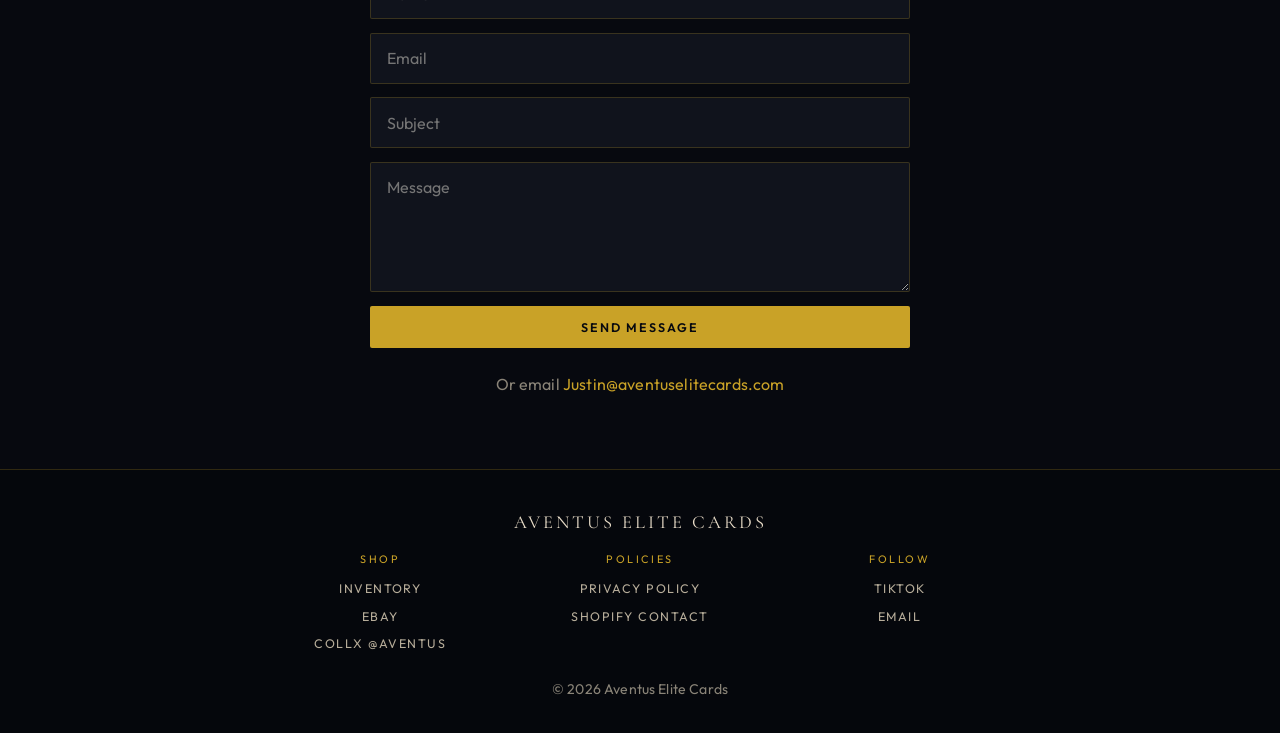
==== commit 0131e5fc: "Add footer policy/CollX/social links and a mobile menu - Footer: privacy policy and contact page on " ====
--- a/index.html
+++ b/index.html
@@ -15,7 +15,10 @@
     <header>
         <nav>
             <a class="logo" href="#home"><img src="images/logo.png" alt="Aventus Elite Cards"></a>
-            <ul class="nav-links">
+            <button type="button" class="menu-toggle" aria-controls="nav-links" aria-expanded="false" aria-label="Open menu">
+                <span></span><span></span><span></span>
+            </button>
+            <ul class="nav-links" id="nav-links">
                 <li><a href="#featured">Featured</a></li>
                 <li><a href="#inventory">Inventory</a></li>
                 <li><a href="#about">About</a></li>
@@ -145,15 +148,29 @@
 
     <footer>
         <p class="footer-brand">Aventus Elite Cards</p>
-        <div class="social-links">
-            <a href="https://www.ebay.com/usr/aventuselitecards" target="_blank" rel="noopener">eBay</a>
-            <a href="https://aventuselitecards.com" >Shop</a>
-            <a href="mailto:Justin@aventuselitecards.com">Email</a>
+        <div class="footer-cols">
+            <div class="footer-col">
+                <p class="footer-heading">Shop</p>
+                <a href="#inventory">Inventory</a>
+                <a href="https://www.ebay.com/usr/aventuselitecards" target="_blank" rel="noopener">eBay</a>
+                <a href="https://share.collx.app/Aventus/profile" target="_blank" rel="noopener">CollX @Aventus</a>
+            </div>
+            <div class="footer-col">
+                <p class="footer-heading">Policies</p>
+                <a href="https://aventus-elite-cards.myshopify.com/policies/privacy-policy" target="_blank" rel="noopener">Privacy policy</a>
+                <a href="https://aventus-elite-cards.myshopify.com/pages/contact" target="_blank" rel="noopener">Shopify contact</a>
+            </div>
+            <div class="footer-col">
+                <p class="footer-heading">Follow</p>
+                <a href="https://www.tiktok.com/@aventuselitecards" target="_blank" rel="noopener">TikTok</a>
+                <a href="mailto:Justin@aventuselitecards.com">Email</a>
+            </div>
         </div>
         <p>&copy; 2026 Aventus Elite Cards</p>
     </footer>
     <script src="catalog.js"></script>
     <script src="cart.js"></script>
+    <script src="menu.js"></script>
     <script src="script.js"></script>
 </body>
 </html>
--- a/styles.css
+++ b/styles.css
@@ -670,3 +670,68 @@
     .detail-layout { grid-template-columns: 1fr; gap: 1.5rem; }
     .cart-button { padding: 0.4rem 0.6rem; font-size: 0.66rem; letter-spacing: 0.08em; }
 }
+
+/* ---- Footer columns ---- */
+.footer-cols {
+    max-width: 760px;
+    margin: 0 auto 1.6rem;
+    display: grid;
+    grid-template-columns: repeat(3, 1fr);
+    gap: 1.2rem;
+}
+.footer-col { display: flex; flex-direction: column; gap: 0.5rem; align-items: center; }
+.footer-heading {
+    font-size: 0.68rem;
+    letter-spacing: 0.24em;
+    text-transform: uppercase;
+    color: var(--gold);
+    margin-bottom: 0.2rem;
+}
+.footer-col a {
+    color: var(--cream-dim);
+    font-size: 0.78rem;
+    letter-spacing: 0.12em;
+    text-transform: uppercase;
+}
+.footer-col a:hover { color: var(--gold); }
+
+/* ---- Mobile menu ---- */
+.menu-toggle {
+    display: none;
+    width: 40px;
+    height: 36px;
+    background: transparent;
+    border: 1px solid var(--line);
+    border-radius: 2px;
+    cursor: pointer;
+    flex-direction: column;
+    justify-content: center;
+    align-items: center;
+    gap: 5px;
+    margin-left: auto;
+}
+.menu-toggle span { display: block; width: 18px; height: 1.5px; background: var(--cream); transition: transform 0.2s ease, opacity 0.2s ease; }
+body.menu-open .menu-toggle span:nth-child(1) { transform: translateY(6.5px) rotate(45deg); }
+body.menu-open .menu-toggle span:nth-child(2) { opacity: 0; }
+body.menu-open .menu-toggle span:nth-child(3) { transform: translateY(-6.5px) rotate(-45deg); }
+@media (max-width: 800px) {
+    nav { gap: 0.75rem; }
+    .menu-toggle { display: inline-flex; order: 3; margin-left: 0; }
+    .cart-button { order: 2; margin-left: auto; }
+    .nav-links {
+        display: none;
+        position: absolute;
+        top: 100%;
+        left: 0;
+        right: 0;
+        flex-direction: column;
+        gap: 0;
+        background: rgba(7, 9, 15, 0.98);
+        border-bottom: 1px solid var(--line);
+        padding: 0.4rem 0 0.8rem;
+    }
+    body.menu-open .nav-links { display: flex; }
+    .nav-links li { border-top: 1px solid rgba(201, 162, 39, 0.1); }
+    .nav-links a { display: block; padding: 0.85rem 1.25rem; font-size: 0.82rem; letter-spacing: 0.14em; }
+    .footer-cols { grid-template-columns: 1fr; gap: 1.4rem; }
+}
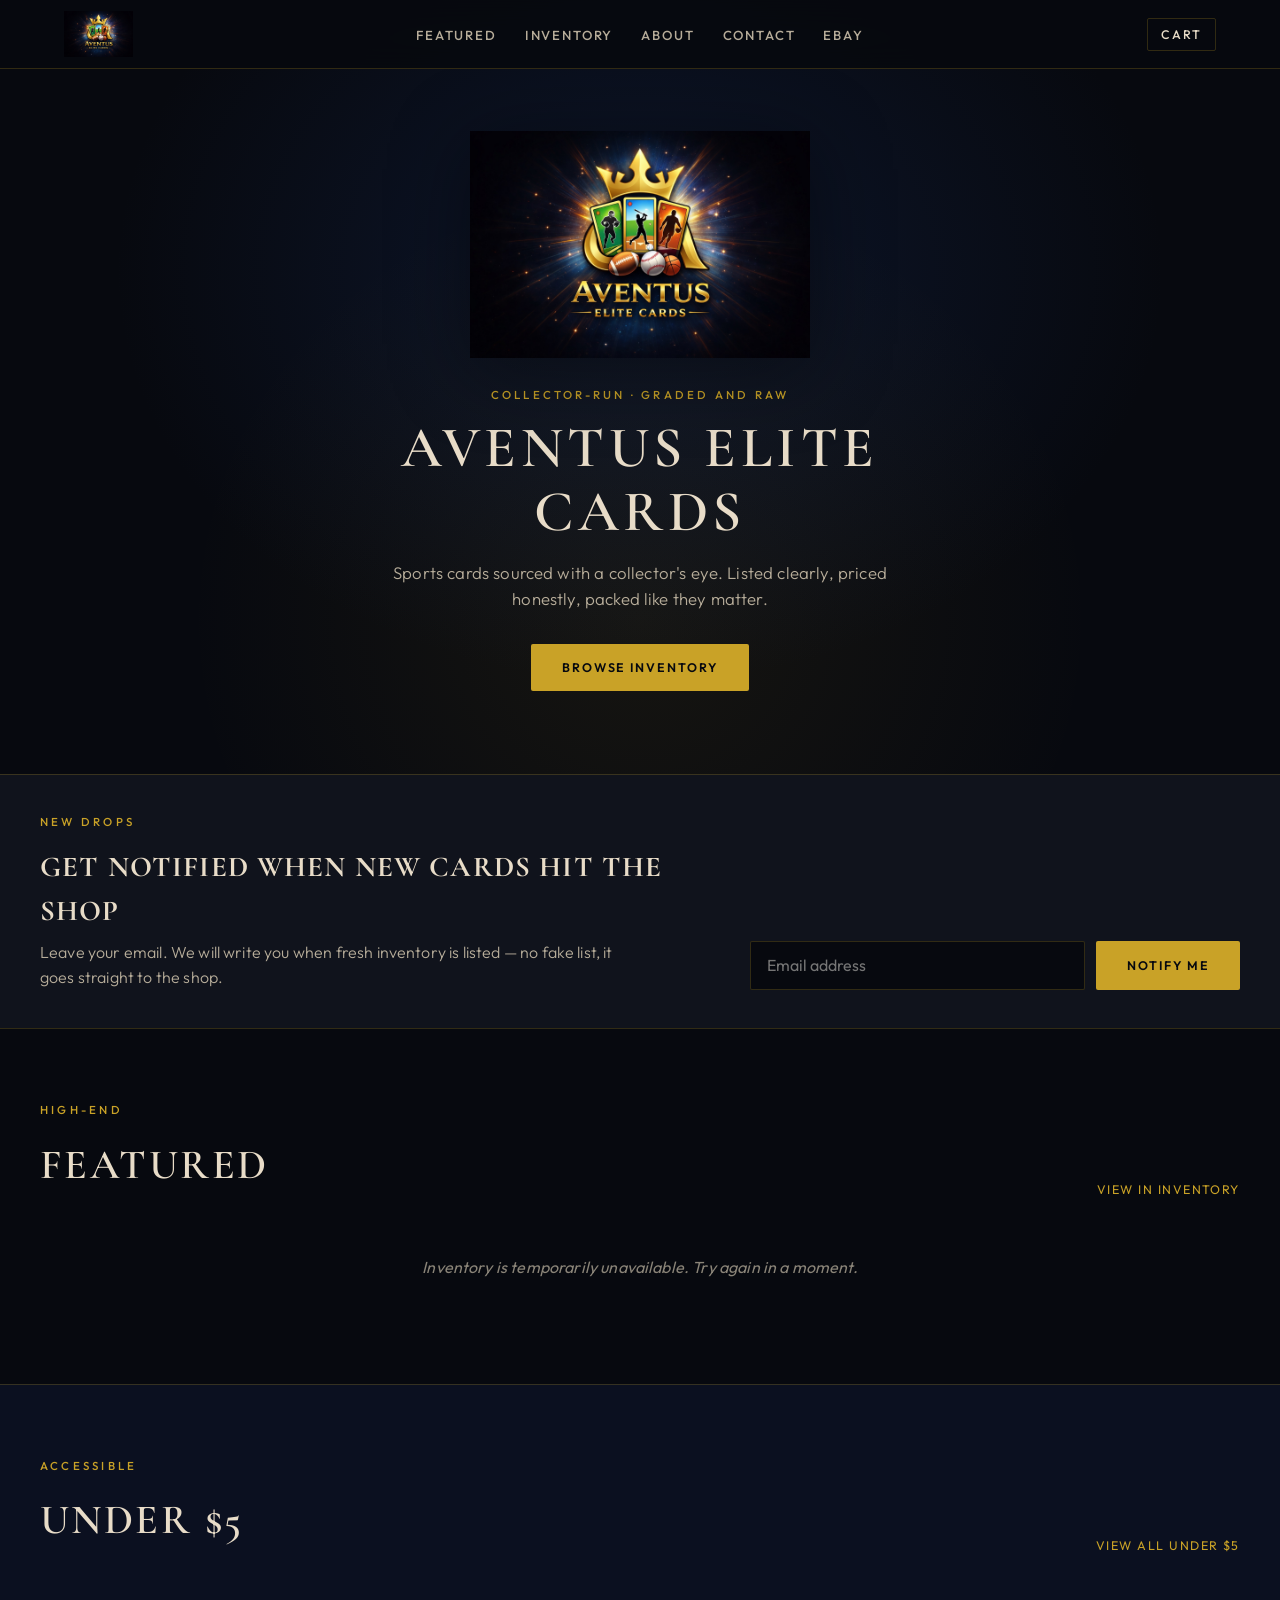
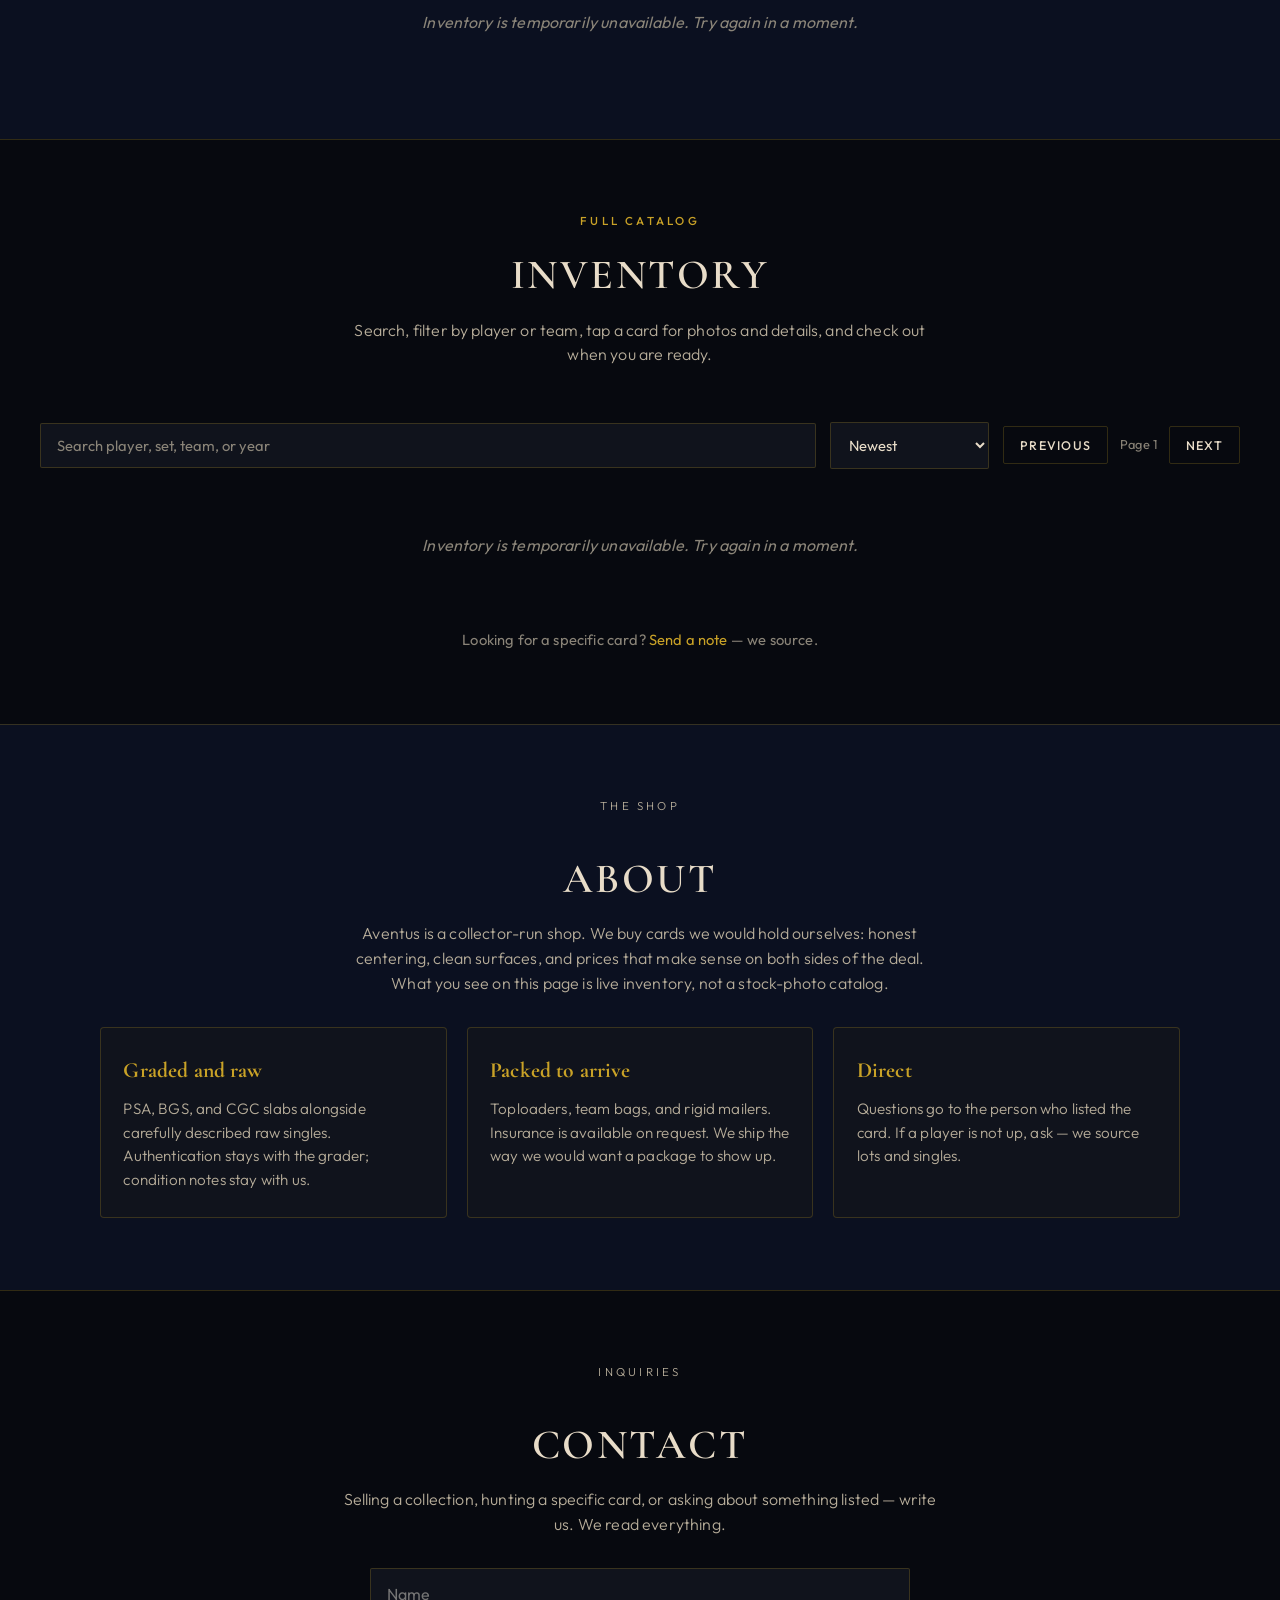
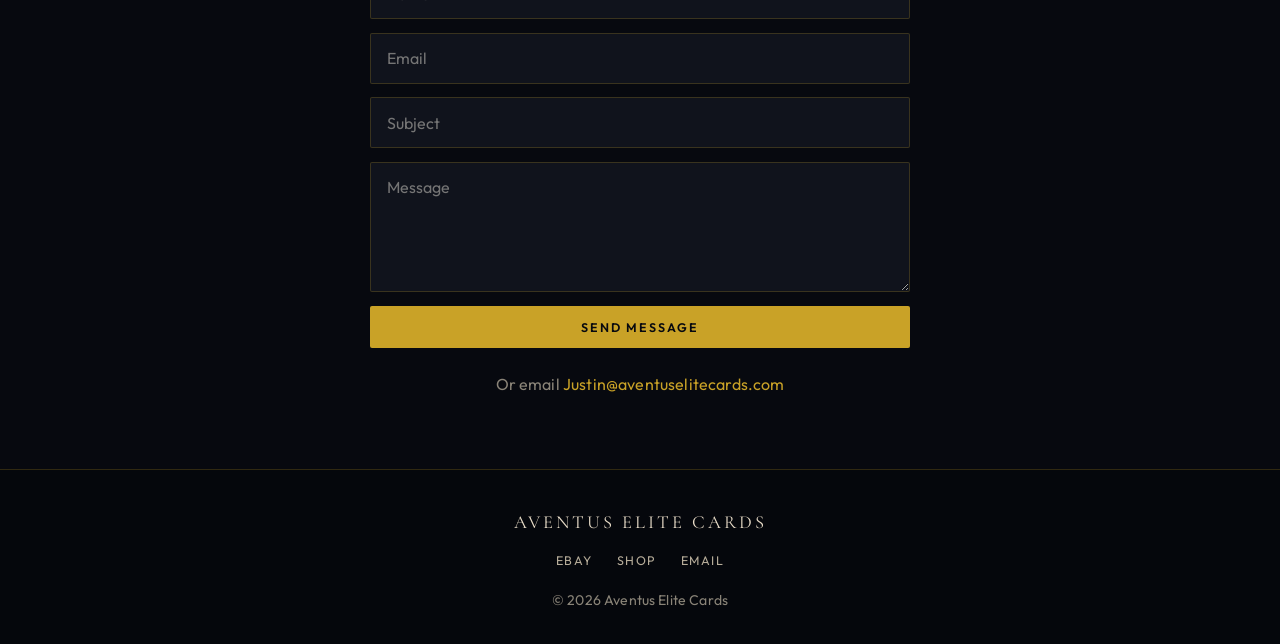
==== commit 477b0008: "Merge pull request #3 from aventuselitecards/fix/storefront-product-pages-cart Card detail pages, mu" ====
--- a/index.html
+++ b/index.html
@@ -15,10 +15,7 @@
     <header>
         <nav>
             <a class="logo" href="#home"><img src="images/logo.png" alt="Aventus Elite Cards"></a>
-            <button type="button" class="menu-toggle" aria-controls="nav-links" aria-expanded="false" aria-label="Open menu">
-                <span></span><span></span><span></span>
-            </button>
-            <ul class="nav-links" id="nav-links">
+            <ul class="nav-links">
                 <li><a href="#featured">Featured</a></li>
                 <li><a href="#inventory">Inventory</a></li>
                 <li><a href="#about">About</a></li>
@@ -148,29 +145,15 @@
 
     <footer>
         <p class="footer-brand">Aventus Elite Cards</p>
-        <div class="footer-cols">
-            <div class="footer-col">
-                <p class="footer-heading">Shop</p>
-                <a href="#inventory">Inventory</a>
-                <a href="https://www.ebay.com/usr/aventuselitecards" target="_blank" rel="noopener">eBay</a>
-                <a href="https://share.collx.app/Aventus/profile" target="_blank" rel="noopener">CollX @Aventus</a>
-            </div>
-            <div class="footer-col">
-                <p class="footer-heading">Policies</p>
-                <a href="https://aventus-elite-cards.myshopify.com/policies/privacy-policy" target="_blank" rel="noopener">Privacy policy</a>
-                <a href="https://aventus-elite-cards.myshopify.com/pages/contact" target="_blank" rel="noopener">Shopify contact</a>
-            </div>
-            <div class="footer-col">
-                <p class="footer-heading">Follow</p>
-                <a href="https://www.tiktok.com/@aventuselitecards" target="_blank" rel="noopener">TikTok</a>
-                <a href="mailto:Justin@aventuselitecards.com">Email</a>
-            </div>
+        <div class="social-links">
+            <a href="https://www.ebay.com/usr/aventuselitecards" target="_blank" rel="noopener">eBay</a>
+            <a href="https://aventuselitecards.com" >Shop</a>
+            <a href="mailto:Justin@aventuselitecards.com">Email</a>
         </div>
         <p>&copy; 2026 Aventus Elite Cards</p>
     </footer>
     <script src="catalog.js"></script>
     <script src="cart.js"></script>
-    <script src="menu.js"></script>
     <script src="script.js"></script>
 </body>
 </html>
--- a/styles.css
+++ b/styles.css
@@ -670,68 +670,3 @@
     .detail-layout { grid-template-columns: 1fr; gap: 1.5rem; }
     .cart-button { padding: 0.4rem 0.6rem; font-size: 0.66rem; letter-spacing: 0.08em; }
 }
-
-/* ---- Footer columns ---- */
-.footer-cols {
-    max-width: 760px;
-    margin: 0 auto 1.6rem;
-    display: grid;
-    grid-template-columns: repeat(3, 1fr);
-    gap: 1.2rem;
-}
-.footer-col { display: flex; flex-direction: column; gap: 0.5rem; align-items: center; }
-.footer-heading {
-    font-size: 0.68rem;
-    letter-spacing: 0.24em;
-    text-transform: uppercase;
-    color: var(--gold);
-    margin-bottom: 0.2rem;
-}
-.footer-col a {
-    color: var(--cream-dim);
-    font-size: 0.78rem;
-    letter-spacing: 0.12em;
-    text-transform: uppercase;
-}
-.footer-col a:hover { color: var(--gold); }
-
-/* ---- Mobile menu ---- */
-.menu-toggle {
-    display: none;
-    width: 40px;
-    height: 36px;
-    background: transparent;
-    border: 1px solid var(--line);
-    border-radius: 2px;
-    cursor: pointer;
-    flex-direction: column;
-    justify-content: center;
-    align-items: center;
-    gap: 5px;
-    margin-left: auto;
-}
-.menu-toggle span { display: block; width: 18px; height: 1.5px; background: var(--cream); transition: transform 0.2s ease, opacity 0.2s ease; }
-body.menu-open .menu-toggle span:nth-child(1) { transform: translateY(6.5px) rotate(45deg); }
-body.menu-open .menu-toggle span:nth-child(2) { opacity: 0; }
-body.menu-open .menu-toggle span:nth-child(3) { transform: translateY(-6.5px) rotate(-45deg); }
-@media (max-width: 800px) {
-    nav { gap: 0.75rem; }
-    .menu-toggle { display: inline-flex; order: 3; margin-left: 0; }
-    .cart-button { order: 2; margin-left: auto; }
-    .nav-links {
-        display: none;
-        position: absolute;
-        top: 100%;
-        left: 0;
-        right: 0;
-        flex-direction: column;
-        gap: 0;
-        background: rgba(7, 9, 15, 0.98);
-        border-bottom: 1px solid var(--line);
-        padding: 0.4rem 0 0.8rem;
-    }
-    body.menu-open .nav-links { display: flex; }
-    .nav-links li { border-top: 1px solid rgba(201, 162, 39, 0.1); }
-    .nav-links a { display: block; padding: 0.85rem 1.25rem; font-size: 0.82rem; letter-spacing: 0.14em; }
-    .footer-cols { grid-template-columns: 1fr; gap: 1.4rem; }
-}
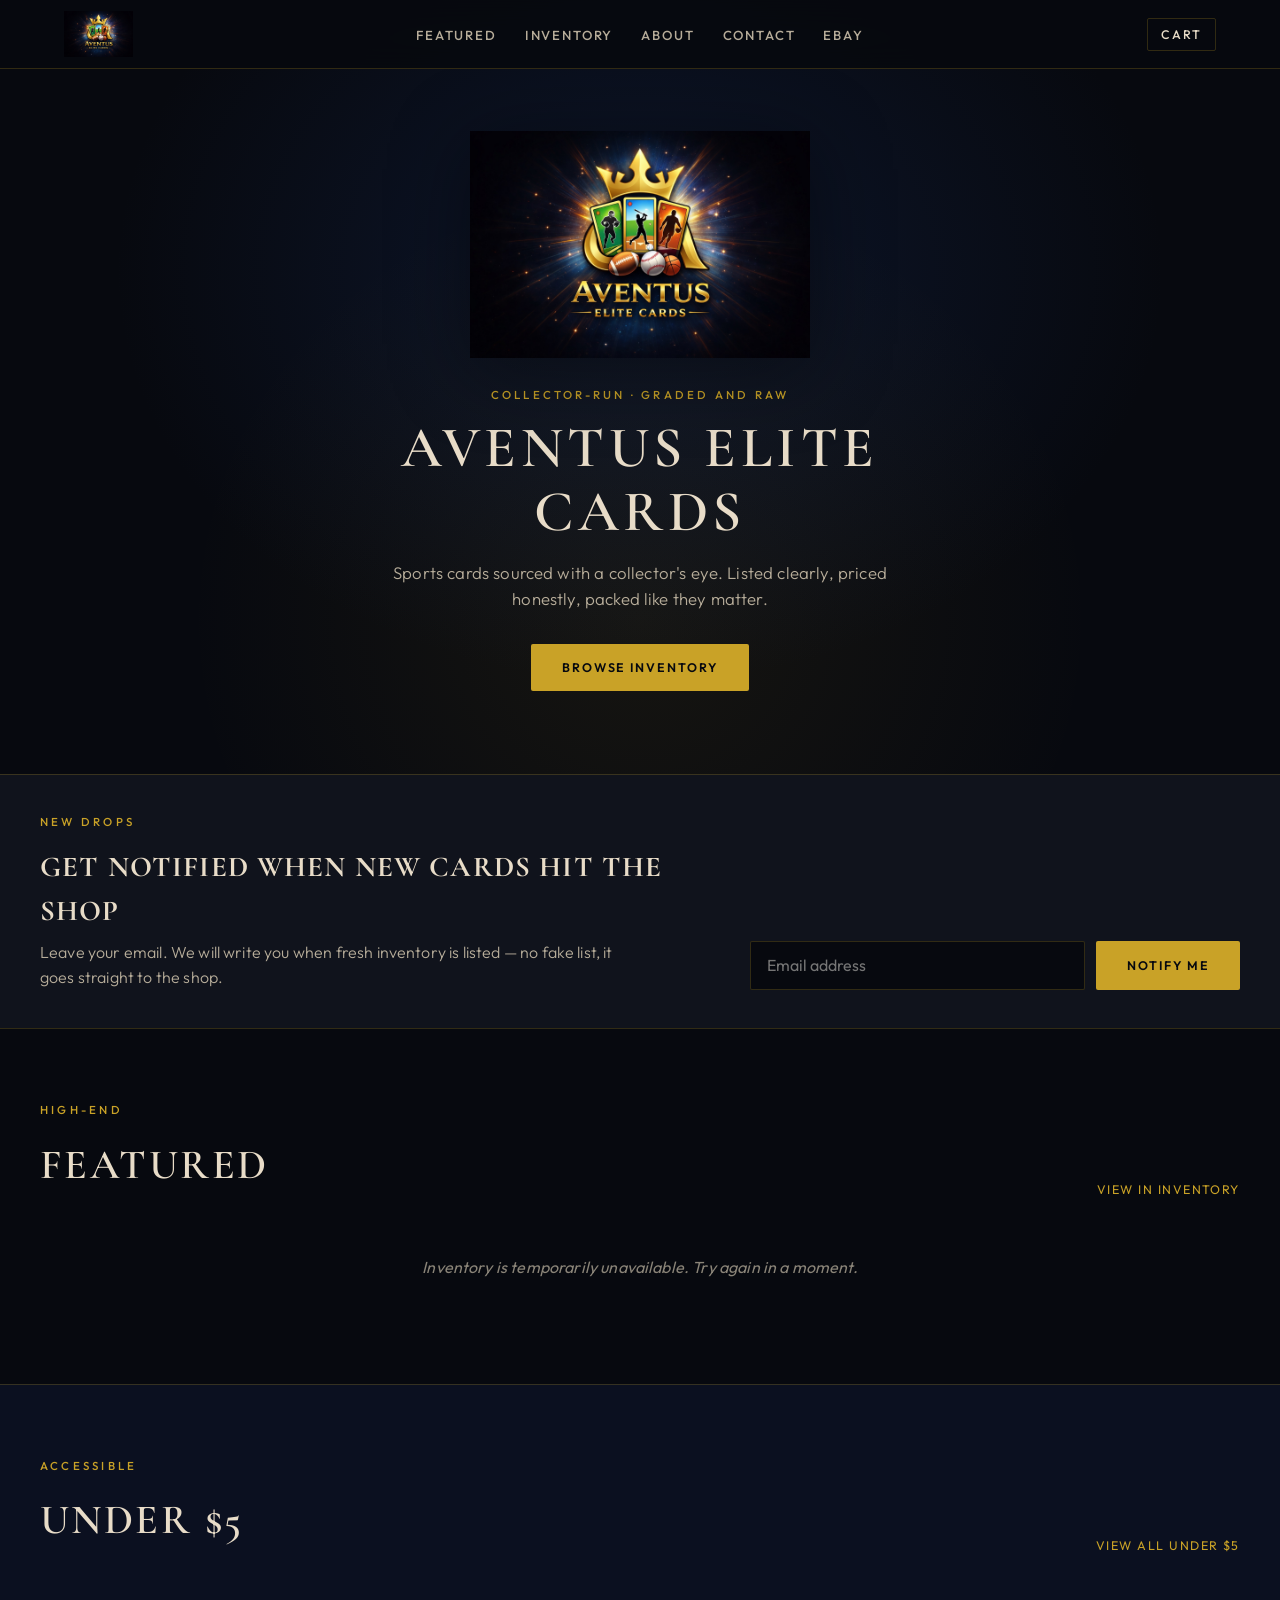
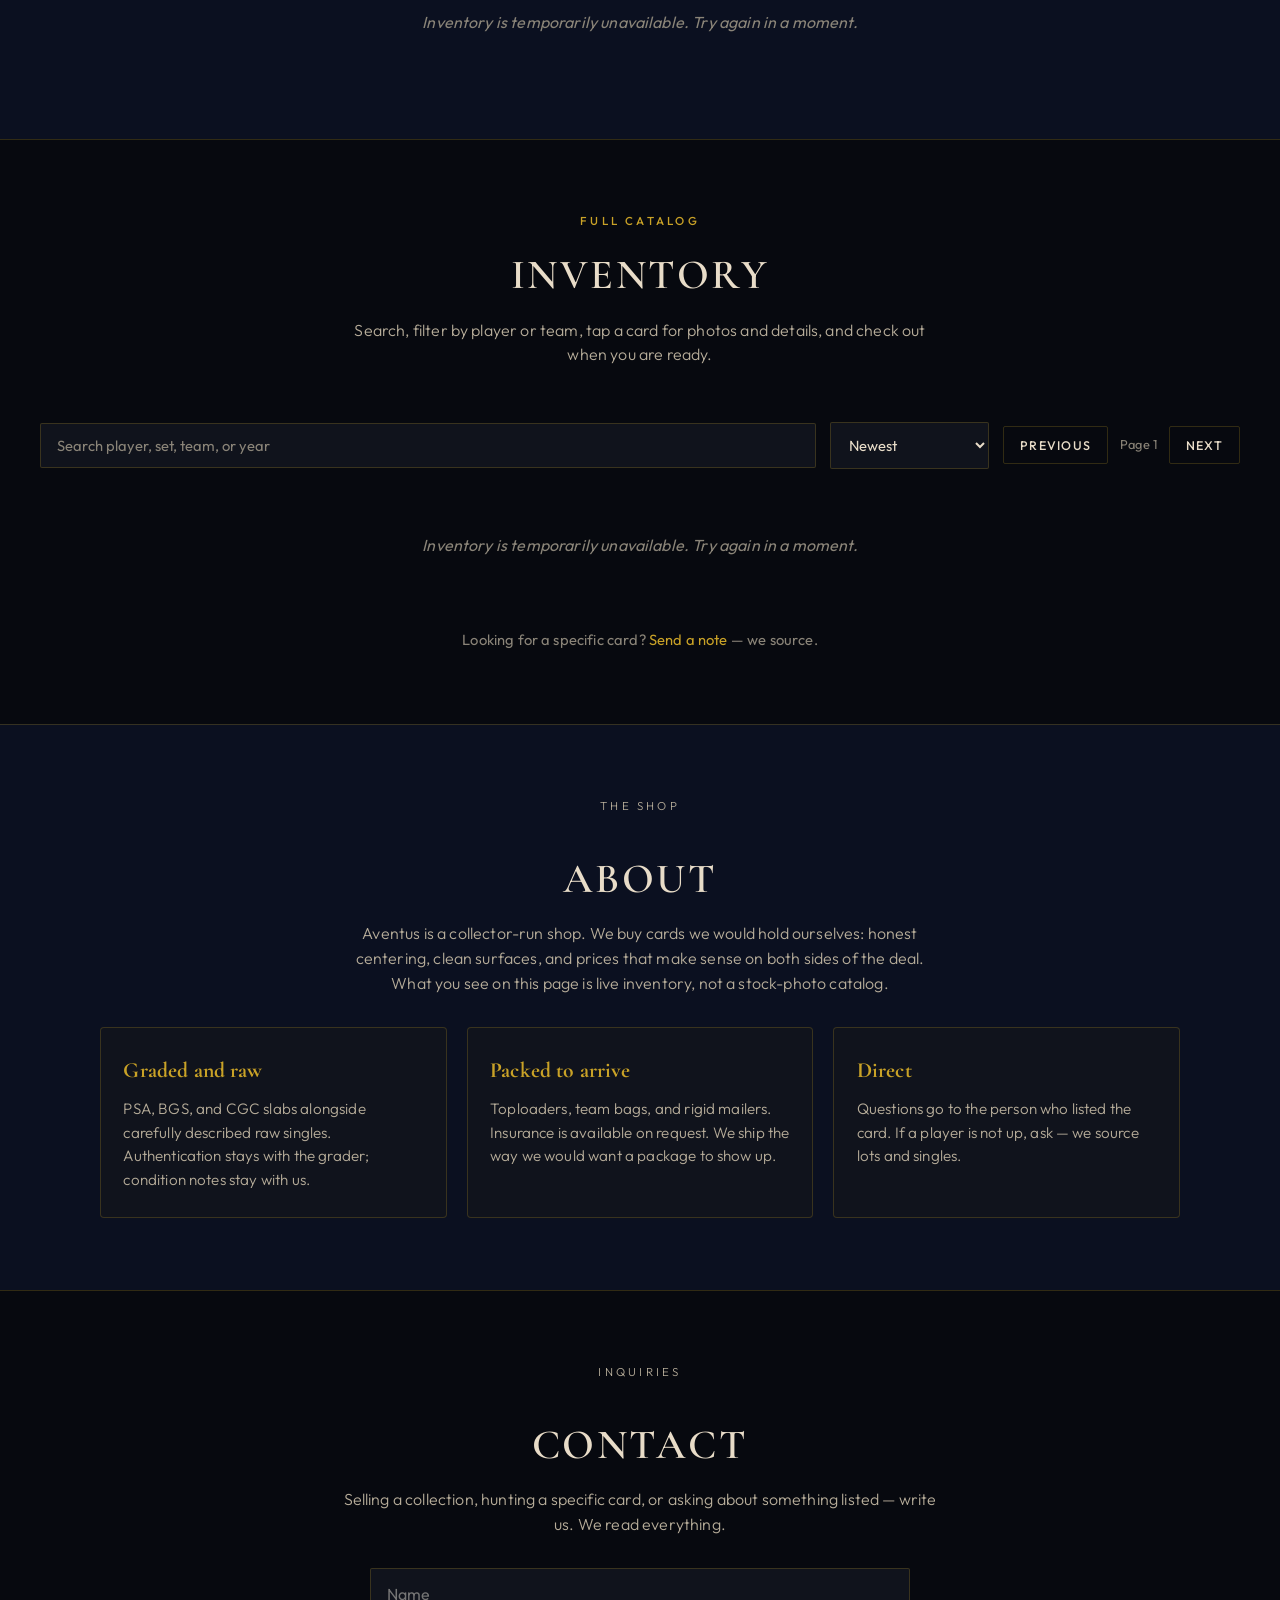
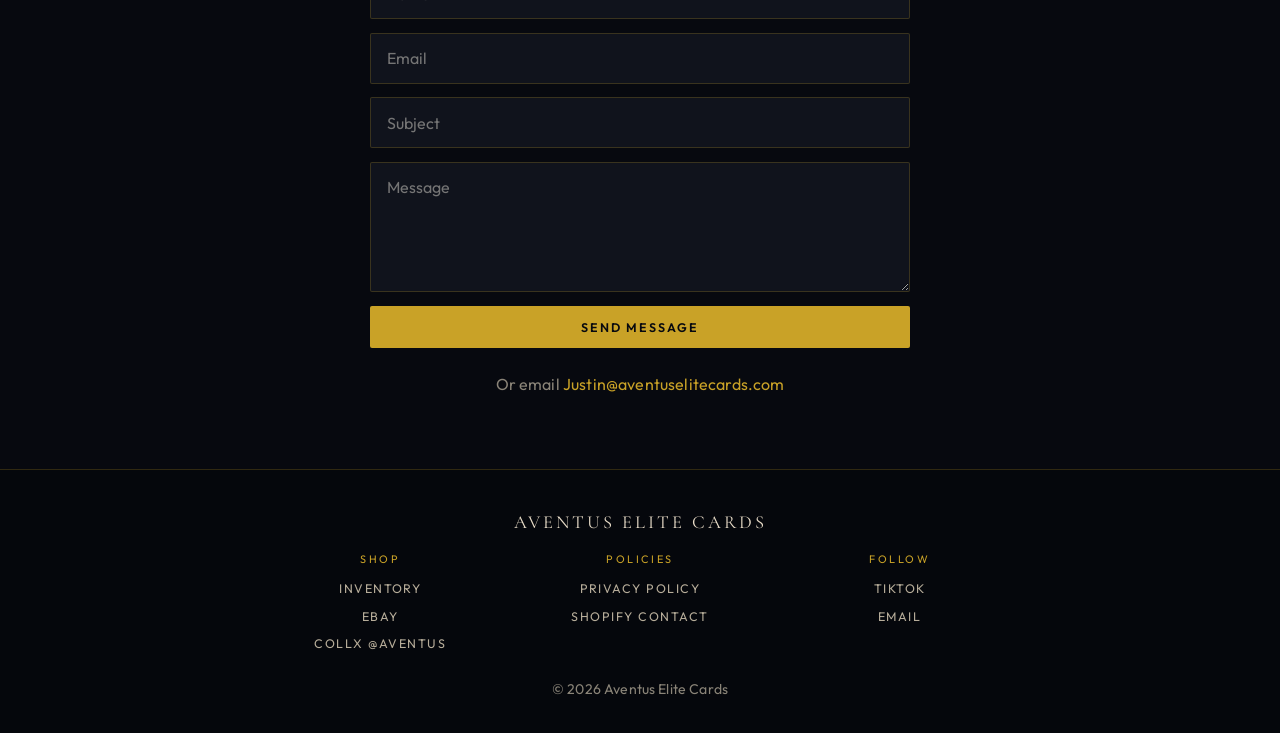
==== commit 5b7aa05f: "Merge pull request #4 from aventuselitecards/feat/footer-links-mobile-menu Footer policy, CollX and " ====
--- a/index.html
+++ b/index.html
@@ -15,7 +15,10 @@
     <header>
         <nav>
             <a class="logo" href="#home"><img src="images/logo.png" alt="Aventus Elite Cards"></a>
-            <ul class="nav-links">
+            <button type="button" class="menu-toggle" aria-controls="nav-links" aria-expanded="false" aria-label="Open menu">
+                <span></span><span></span><span></span>
+            </button>
+            <ul class="nav-links" id="nav-links">
                 <li><a href="#featured">Featured</a></li>
                 <li><a href="#inventory">Inventory</a></li>
                 <li><a href="#about">About</a></li>
@@ -145,15 +148,29 @@
 
     <footer>
         <p class="footer-brand">Aventus Elite Cards</p>
-        <div class="social-links">
-            <a href="https://www.ebay.com/usr/aventuselitecards" target="_blank" rel="noopener">eBay</a>
-            <a href="https://aventuselitecards.com" >Shop</a>
-            <a href="mailto:Justin@aventuselitecards.com">Email</a>
+        <div class="footer-cols">
+            <div class="footer-col">
+                <p class="footer-heading">Shop</p>
+                <a href="#inventory">Inventory</a>
+                <a href="https://www.ebay.com/usr/aventuselitecards" target="_blank" rel="noopener">eBay</a>
+                <a href="https://share.collx.app/Aventus/profile" target="_blank" rel="noopener">CollX @Aventus</a>
+            </div>
+            <div class="footer-col">
+                <p class="footer-heading">Policies</p>
+                <a href="https://aventus-elite-cards.myshopify.com/policies/privacy-policy" target="_blank" rel="noopener">Privacy policy</a>
+                <a href="https://aventus-elite-cards.myshopify.com/pages/contact" target="_blank" rel="noopener">Shopify contact</a>
+            </div>
+            <div class="footer-col">
+                <p class="footer-heading">Follow</p>
+                <a href="https://www.tiktok.com/@aventuselitecards" target="_blank" rel="noopener">TikTok</a>
+                <a href="mailto:Justin@aventuselitecards.com">Email</a>
+            </div>
         </div>
         <p>&copy; 2026 Aventus Elite Cards</p>
     </footer>
     <script src="catalog.js"></script>
     <script src="cart.js"></script>
+    <script src="menu.js"></script>
     <script src="script.js"></script>
 </body>
 </html>
--- a/styles.css
+++ b/styles.css
@@ -670,3 +670,68 @@
     .detail-layout { grid-template-columns: 1fr; gap: 1.5rem; }
     .cart-button { padding: 0.4rem 0.6rem; font-size: 0.66rem; letter-spacing: 0.08em; }
 }
+
+/* ---- Footer columns ---- */
+.footer-cols {
+    max-width: 760px;
+    margin: 0 auto 1.6rem;
+    display: grid;
+    grid-template-columns: repeat(3, 1fr);
+    gap: 1.2rem;
+}
+.footer-col { display: flex; flex-direction: column; gap: 0.5rem; align-items: center; }
+.footer-heading {
+    font-size: 0.68rem;
+    letter-spacing: 0.24em;
+    text-transform: uppercase;
+    color: var(--gold);
+    margin-bottom: 0.2rem;
+}
+.footer-col a {
+    color: var(--cream-dim);
+    font-size: 0.78rem;
+    letter-spacing: 0.12em;
+    text-transform: uppercase;
+}
+.footer-col a:hover { color: var(--gold); }
+
+/* ---- Mobile menu ---- */
+.menu-toggle {
+    display: none;
+    width: 40px;
+    height: 36px;
+    background: transparent;
+    border: 1px solid var(--line);
+    border-radius: 2px;
+    cursor: pointer;
+    flex-direction: column;
+    justify-content: center;
+    align-items: center;
+    gap: 5px;
+    margin-left: auto;
+}
+.menu-toggle span { display: block; width: 18px; height: 1.5px; background: var(--cream); transition: transform 0.2s ease, opacity 0.2s ease; }
+body.menu-open .menu-toggle span:nth-child(1) { transform: translateY(6.5px) rotate(45deg); }
+body.menu-open .menu-toggle span:nth-child(2) { opacity: 0; }
+body.menu-open .menu-toggle span:nth-child(3) { transform: translateY(-6.5px) rotate(-45deg); }
+@media (max-width: 800px) {
+    nav { gap: 0.75rem; }
+    .menu-toggle { display: inline-flex; order: 3; margin-left: 0; }
+    .cart-button { order: 2; margin-left: auto; }
+    .nav-links {
+        display: none;
+        position: absolute;
+        top: 100%;
+        left: 0;
+        right: 0;
+        flex-direction: column;
+        gap: 0;
+        background: rgba(7, 9, 15, 0.98);
+        border-bottom: 1px solid var(--line);
+        padding: 0.4rem 0 0.8rem;
+    }
+    body.menu-open .nav-links { display: flex; }
+    .nav-links li { border-top: 1px solid rgba(201, 162, 39, 0.1); }
+    .nav-links a { display: block; padding: 0.85rem 1.25rem; font-size: 0.82rem; letter-spacing: 0.14em; }
+    .footer-cols { grid-template-columns: 1fr; gap: 1.4rem; }
+}
